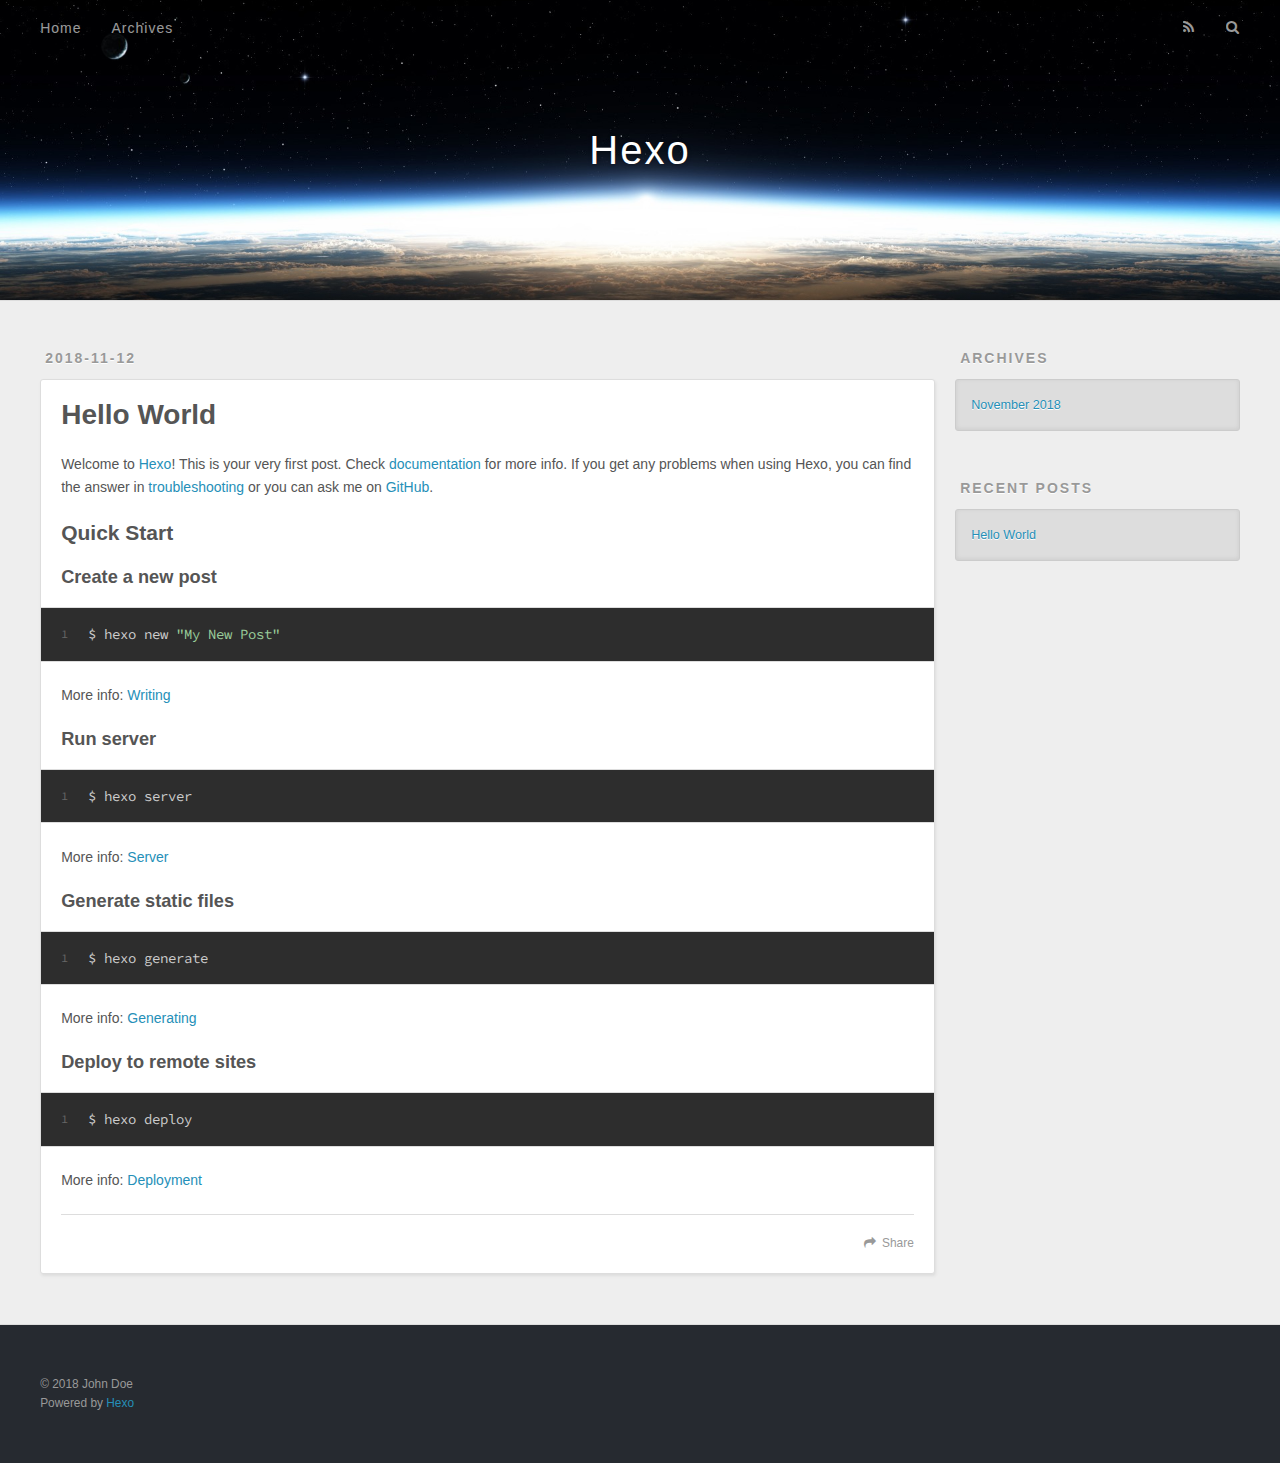
==== index.html @ fce07662 "Site updated: 2018-11-12 15:31:22" ====
<!DOCTYPE html>
<html>
<head><meta name="generator" content="Hexo 3.8.0">
  <meta charset="utf-8">
  

  
  <title>Hexo</title>
  <meta name="viewport" content="width=device-width, initial-scale=1, maximum-scale=1">
  <meta property="og:type" content="website">
<meta property="og:title" content="Hexo">
<meta property="og:url" content="https://haymanyu.github.io/index.html">
<meta property="og:site_name" content="Hexo">
<meta property="og:locale" content="default">
<meta name="twitter:card" content="summary">
<meta name="twitter:title" content="Hexo">
  
    <link rel="alternate" href="/atom.xml" title="Hexo" type="application/atom+xml">
  
  
    <link rel="icon" href="/favicon.png">
  
  
    <link href="//fonts.googleapis.com/css?family=Source+Code+Pro" rel="stylesheet" type="text/css">
  
  <link rel="stylesheet" href="/css/style.css">
</head>
</html>
<body>
  <div id="container">
    <div id="wrap">
      <header id="header">
  <div id="banner"></div>
  <div id="header-outer" class="outer">
    <div id="header-title" class="inner">
      <h1 id="logo-wrap">
        <a href="/" id="logo">Hexo</a>
      </h1>
      
    </div>
    <div id="header-inner" class="inner">
      <nav id="main-nav">
        <a id="main-nav-toggle" class="nav-icon"></a>
        
          <a class="main-nav-link" href="/">Home</a>
        
          <a class="main-nav-link" href="/archives">Archives</a>
        
      </nav>
      <nav id="sub-nav">
        
          <a id="nav-rss-link" class="nav-icon" href="/atom.xml" title="RSS Feed"></a>
        
        <a id="nav-search-btn" class="nav-icon" title="Search"></a>
      </nav>
      <div id="search-form-wrap">
        <form action="//google.com/search" method="get" accept-charset="UTF-8" class="search-form"><input type="search" name="q" class="search-form-input" placeholder="Search"><button type="submit" class="search-form-submit">&#xF002;</button><input type="hidden" name="sitesearch" value="https://haymanyu.github.io"></form>
      </div>
    </div>
  </div>
</header>
      <div class="outer">
        <section id="main">
  
    <article id="post-hello-world" class="article article-type-post" itemscope="" itemprop="blogPost">
  <div class="article-meta">
    <a href="/2018/11/12/hello-world/" class="article-date">
  <time datetime="2018-11-12T07:03:32.179Z" itemprop="datePublished">2018-11-12</time>
</a>
    
  </div>
  <div class="article-inner">
    
    
      <header class="article-header">
        
  
    <h1 itemprop="name">
      <a class="article-title" href="/2018/11/12/hello-world/">Hello World</a>
    </h1>
  

      </header>
    
    <div class="article-entry" itemprop="articleBody">
      
        <p>Welcome to <a href="https://hexo.io/" target="_blank" rel="noopener">Hexo</a>! This is your very first post. Check <a href="https://hexo.io/docs/" target="_blank" rel="noopener">documentation</a> for more info. If you get any problems when using Hexo, you can find the answer in <a href="https://hexo.io/docs/troubleshooting.html" target="_blank" rel="noopener">troubleshooting</a> or you can ask me on <a href="https://github.com/hexojs/hexo/issues" target="_blank" rel="noopener">GitHub</a>.</p>
<h2 id="Quick-Start"><a href="#Quick-Start" class="headerlink" title="Quick Start"></a>Quick Start</h2><h3 id="Create-a-new-post"><a href="#Create-a-new-post" class="headerlink" title="Create a new post"></a>Create a new post</h3><figure class="highlight bash"><table><tr><td class="gutter"><pre><span class="line">1</span><br></pre></td><td class="code"><pre><span class="line">$ hexo new <span class="string">"My New Post"</span></span><br></pre></td></tr></table></figure>
<p>More info: <a href="https://hexo.io/docs/writing.html" target="_blank" rel="noopener">Writing</a></p>
<h3 id="Run-server"><a href="#Run-server" class="headerlink" title="Run server"></a>Run server</h3><figure class="highlight bash"><table><tr><td class="gutter"><pre><span class="line">1</span><br></pre></td><td class="code"><pre><span class="line">$ hexo server</span><br></pre></td></tr></table></figure>
<p>More info: <a href="https://hexo.io/docs/server.html" target="_blank" rel="noopener">Server</a></p>
<h3 id="Generate-static-files"><a href="#Generate-static-files" class="headerlink" title="Generate static files"></a>Generate static files</h3><figure class="highlight bash"><table><tr><td class="gutter"><pre><span class="line">1</span><br></pre></td><td class="code"><pre><span class="line">$ hexo generate</span><br></pre></td></tr></table></figure>
<p>More info: <a href="https://hexo.io/docs/generating.html" target="_blank" rel="noopener">Generating</a></p>
<h3 id="Deploy-to-remote-sites"><a href="#Deploy-to-remote-sites" class="headerlink" title="Deploy to remote sites"></a>Deploy to remote sites</h3><figure class="highlight bash"><table><tr><td class="gutter"><pre><span class="line">1</span><br></pre></td><td class="code"><pre><span class="line">$ hexo deploy</span><br></pre></td></tr></table></figure>
<p>More info: <a href="https://hexo.io/docs/deployment.html" target="_blank" rel="noopener">Deployment</a></p>

      
    </div>
    <footer class="article-footer">
      <a data-url="https://haymanyu.github.io/2018/11/12/hello-world/" data-id="cjodzj22q000009iwve1b18bn" class="article-share-link">Share</a>
      
      
    </footer>
  </div>
  
</article>


  


</section>
        
          <aside id="sidebar">
  
    

  
    

  
    
  
    
  <div class="widget-wrap">
    <h3 class="widget-title">Archives</h3>
    <div class="widget">
      <ul class="archive-list"><li class="archive-list-item"><a class="archive-list-link" href="/archives/2018/11/">November 2018</a></li></ul>
    </div>
  </div>


  
    
  <div class="widget-wrap">
    <h3 class="widget-title">Recent Posts</h3>
    <div class="widget">
      <ul>
        
          <li>
            <a href="/2018/11/12/hello-world/">Hello World</a>
          </li>
        
      </ul>
    </div>
  </div>

  
</aside>
        
      </div>
      <footer id="footer">
  
  <div class="outer">
    <div id="footer-info" class="inner">
      &copy; 2018 John Doe<br>
      Powered by <a href="http://hexo.io/" target="_blank">Hexo</a>
    </div>
  </div>
</footer>
    </div>
    <nav id="mobile-nav">
  
    <a href="/" class="mobile-nav-link">Home</a>
  
    <a href="/archives" class="mobile-nav-link">Archives</a>
  
</nav>
    

<script src="//ajax.googleapis.com/ajax/libs/jquery/2.0.3/jquery.min.js"></script>


  <link rel="stylesheet" href="/fancybox/jquery.fancybox.css">
  <script src="/fancybox/jquery.fancybox.pack.js"></script>


<script src="/js/script.js"></script>



  </div>
</body>
</html>
---- css/style.css ----
body {
  width: 100%;
}
body:before,
body:after {
  content: "";
  display: table;
}
body:after {
  clear: both;
}
html,
body,
div,
span,
applet,
object,
iframe,
h1,
h2,
h3,
h4,
h5,
h6,
p,
blockquote,
pre,
a,
abbr,
acronym,
address,
big,
cite,
code,
del,
dfn,
em,
img,
ins,
kbd,
q,
s,
samp,
small,
strike,
strong,
sub,
sup,
tt,
var,
dl,
dt,
dd,
ol,
ul,
li,
fieldset,
form,
label,
legend,
table,
caption,
tbody,
tfoot,
thead,
tr,
th,
td {
  margin: 0;
  padding: 0;
  border: 0;
  outline: 0;
  font-weight: inherit;
  font-style: inherit;
  font-family: inherit;
  font-size: 100%;
  vertical-align: baseline;
}
body {
  line-height: 1;
  color: #000;
  background: #fff;
}
ol,
ul {
  list-style: none;
}
table {
  border-collapse: separate;
  border-spacing: 0;
  vertical-align: middle;
}
caption,
th,
td {
  text-align: left;
  font-weight: normal;
  vertical-align: middle;
}
a img {
  border: none;
}
input,
button {
  margin: 0;
  padding: 0;
}
input::-moz-focus-inner,
button::-moz-focus-inner {
  border: 0;
  padding: 0;
}
@font-face {
  font-family: FontAwesome;
  font-style: normal;
  font-weight: normal;
  src: url("fonts/fontawesome-webfont.eot?v=#4.0.3");
  src: url("fonts/fontawesome-webfont.eot?#iefix&v=#4.0.3") format("embedded-opentype"), url("fonts/fontawesome-webfont.woff?v=#4.0.3") format("woff"), url("fonts/fontawesome-webfont.ttf?v=#4.0.3") format("truetype"), url("fonts/fontawesome-webfont.svg#fontawesomeregular?v=#4.0.3") format("svg");
}
html,
body,
#container {
  height: 100%;
}
body {
  background: #eee;
  font: 14px -apple-system, BlinkMacSystemFont, "Segoe UI", "Roboto", "Oxygen", "Ubuntu", "Cantarell", "Fira Sans", "Droid Sans", "Helvetica Neue", sans-serif;
  -webkit-text-size-adjust: 100%;
}
.outer {
  max-width: 1220px;
  margin: 0 auto;
  padding: 0 20px;
}
.outer:before,
.outer:after {
  content: "";
  display: table;
}
.outer:after {
  clear: both;
}
.inner {
  display: inline;
  float: left;
  width: 98.33333333333333%;
  margin: 0 0.833333333333333%;
}
.left,
.alignleft {
  float: left;
}
.right,
.alignright {
  float: right;
}
.clear {
  clear: both;
}
#container {
  position: relative;
}
.mobile-nav-on {
  overflow: hidden;
}
#wrap {
  height: 100%;
  width: 100%;
  position: absolute;
  top: 0;
  left: 0;
  -webkit-transition: 0.2s ease-out;
  -moz-transition: 0.2s ease-out;
  -ms-transition: 0.2s ease-out;
  transition: 0.2s ease-out;
  z-index: 1;
  background: #eee;
}
.mobile-nav-on #wrap {
  left: 280px;
}
@media screen and (min-width: 768px) {
  #main {
    display: inline;
    float: left;
    width: 73.33333333333333%;
    margin: 0 0.833333333333333%;
  }
}
.article-date,
.article-category-link,
.archive-year,
.widget-title {
  text-decoration: none;
  text-transform: uppercase;
  letter-spacing: 2px;
  color: #999;
  margin-bottom: 1em;
  margin-left: 5px;
  line-height: 1em;
  text-shadow: 0 1px #fff;
  font-weight: bold;
}
.article-inner,
.archive-article-inner {
  background: #fff;
  -webkit-box-shadow: 1px 2px 3px #ddd;
  box-shadow: 1px 2px 3px #ddd;
  border: 1px solid #ddd;
  border-radius: 3px;
}
.article-entry h1,
.widget h1 {
  font-size: 2em;
}
.article-entry h2,
.widget h2 {
  font-size: 1.5em;
}
.article-entry h3,
.widget h3 {
  font-size: 1.3em;
}
.article-entry h4,
.widget h4 {
  font-size: 1.2em;
}
.article-entry h5,
.widget h5 {
  font-size: 1em;
}
.article-entry h6,
.widget h6 {
  font-size: 1em;
  color: #999;
}
.article-entry hr,
.widget hr {
  border: 1px dashed #ddd;
}
.article-entry strong,
.widget strong {
  font-weight: bold;
}
.article-entry em,
.widget em,
.article-entry cite,
.widget cite {
  font-style: italic;
}
.article-entry sup,
.widget sup,
.article-entry sub,
.widget sub {
  font-size: 0.75em;
  line-height: 0;
  position: relative;
  vertical-align: baseline;
}
.article-entry sup,
.widget sup {
  top: -0.5em;
}
.article-entry sub,
.widget sub {
  bottom: -0.2em;
}
.article-entry small,
.widget small {
  font-size: 0.85em;
}
.article-entry acronym,
.widget acronym,
.article-entry abbr,
.widget abbr {
  border-bottom: 1px dotted;
}
.article-entry ul,
.widget ul,
.article-entry ol,
.widget ol,
.article-entry dl,
.widget dl {
  margin: 0 20px;
  line-height: 1.6em;
}
.article-entry ul ul,
.widget ul ul,
.article-entry ol ul,
.widget ol ul,
.article-entry ul ol,
.widget ul ol,
.article-entry ol ol,
.widget ol ol {
  margin-top: 0;
  margin-bottom: 0;
}
.article-entry ul,
.widget ul {
  list-style: disc;
}
.article-entry ol,
.widget ol {
  list-style: decimal;
}
.article-entry dt,
.widget dt {
  font-weight: bold;
}
#header {
  height: 300px;
  position: relative;
  border-bottom: 1px solid #ddd;
}
#header:before,
#header:after {
  content: "";
  position: absolute;
  left: 0;
  right: 0;
  height: 40px;
}
#header:before {
  top: 0;
  background: -webkit-linear-gradient(rgba(0,0,0,0.2), transparent);
  background: -moz-linear-gradient(rgba(0,0,0,0.2), transparent);
  background: -ms-linear-gradient(rgba(0,0,0,0.2), transparent);
  background: linear-gradient(rgba(0,0,0,0.2), transparent);
}
#header:after {
  bottom: 0;
  background: -webkit-linear-gradient(transparent, rgba(0,0,0,0.2));
  background: -moz-linear-gradient(transparent, rgba(0,0,0,0.2));
  background: -ms-linear-gradient(transparent, rgba(0,0,0,0.2));
  background: linear-gradient(transparent, rgba(0,0,0,0.2));
}
#header-outer {
  height: 100%;
  position: relative;
}
#header-inner {
  position: relative;
  overflow: hidden;
}
#banner {
  position: absolute;
  top: 0;
  left: 0;
  width: 100%;
  height: 100%;
  background: url("images/banner.jpg") center #000;
  -webkit-background-size: cover;
  -moz-background-size: cover;
  background-size: cover;
  z-index: -1;
}
#header-title {
  text-align: center;
  height: 40px;
  position: absolute;
  top: 50%;
  left: 0;
  margin-top: -20px;
}
#logo,
#subtitle {
  text-decoration: none;
  color: #fff;
  font-weight: 300;
  text-shadow: 0 1px 4px rgba(0,0,0,0.3);
}
#logo {
  font-size: 40px;
  line-height: 40px;
  letter-spacing: 2px;
}
#subtitle {
  font-size: 16px;
  line-height: 16px;
  letter-spacing: 1px;
}
#subtitle-wrap {
  margin-top: 16px;
}
#main-nav {
  float: left;
  margin-left: -15px;
}
.nav-icon,
.main-nav-link {
  float: left;
  color: #fff;
  opacity: 0.6;
  text-decoration: none;
  text-shadow: 0 1px rgba(0,0,0,0.2);
  -webkit-transition: opacity 0.2s;
  -moz-transition: opacity 0.2s;
  -ms-transition: opacity 0.2s;
  transition: opacity 0.2s;
  display: block;
  padding: 20px 15px;
}
.nav-icon:hover,
.main-nav-link:hover {
  opacity: 1;
}
.nav-icon {
  font-family: FontAwesome;
  text-align: center;
  font-size: 14px;
  width: 14px;
  height: 14px;
  padding: 20px 15px;
  position: relative;
  cursor: pointer;
}
.main-nav-link {
  font-weight: 300;
  letter-spacing: 1px;
}
@media screen and (max-width: 479px) {
  .main-nav-link {
    display: none;
  }
}
#main-nav-toggle {
  display: none;
}
#main-nav-toggle:before {
  content: "\f0c9";
}
@media screen and (max-width: 479px) {
  #main-nav-toggle {
    display: block;
  }
}
#sub-nav {
  float: right;
  margin-right: -15px;
}
#nav-rss-link:before {
  content: "\f09e";
}
#nav-search-btn:before {
  content: "\f002";
}
#search-form-wrap {
  position: absolute;
  top: 15px;
  width: 150px;
  height: 30px;
  right: -150px;
  opacity: 0;
  -webkit-transition: 0.2s ease-out;
  -moz-transition: 0.2s ease-out;
  -ms-transition: 0.2s ease-out;
  transition: 0.2s ease-out;
}
#search-form-wrap.on {
  opacity: 1;
  right: 0;
}
@media screen and (max-width: 479px) {
  #search-form-wrap {
    width: 100%;
    right: -100%;
  }
}
.search-form {
  position: absolute;
  top: 0;
  left: 0;
  right: 0;
  background: #fff;
  padding: 5px 15px;
  border-radius: 15px;
  -webkit-box-shadow: 0 0 10px rgba(0,0,0,0.3);
  box-shadow: 0 0 10px rgba(0,0,0,0.3);
}
.search-form-input {
  border: none;
  background: none;
  color: #555;
  width: 100%;
  font: 13px -apple-system, BlinkMacSystemFont, "Segoe UI", "Roboto", "Oxygen", "Ubuntu", "Cantarell", "Fira Sans", "Droid Sans", "Helvetica Neue", sans-serif;
  outline: none;
}
.search-form-input::-webkit-search-results-decoration,
.search-form-input::-webkit-search-cancel-button {
  -webkit-appearance: none;
}
.search-form-submit {
  position: absolute;
  top: 50%;
  right: 10px;
  margin-top: -7px;
  font: 13px FontAwesome;
  border: none;
  background: none;
  color: #bbb;
  cursor: pointer;
}
.search-form-submit:hover,
.search-form-submit:focus {
  color: #777;
}
.article {
  margin: 50px 0;
}
.article-inner {
  overflow: hidden;
}
.article-meta:before,
.article-meta:after {
  content: "";
  display: table;
}
.article-meta:after {
  clear: both;
}
.article-date {
  float: left;
}
.article-category {
  float: left;
  line-height: 1em;
  color: #ccc;
  text-shadow: 0 1px #fff;
  margin-left: 8px;
}
.article-category:before {
  content: "\2022";
}
.article-category-link {
  margin: 0 12px 1em;
}
.article-header {
  padding: 20px 20px 0;
}
.article-title {
  text-decoration: none;
  font-size: 2em;
  font-weight: bold;
  color: #555;
  line-height: 1.1em;
  -webkit-transition: color 0.2s;
  -moz-transition: color 0.2s;
  -ms-transition: color 0.2s;
  transition: color 0.2s;
}
a.article-title:hover {
  color: #258fb8;
}
.article-entry {
  color: #555;
  padding: 0 20px;
}
.article-entry:before,
.article-entry:after {
  content: "";
  display: table;
}
.article-entry:after {
  clear: both;
}
.article-entry p,
.article-entry table {
  line-height: 1.6em;
  margin: 1.6em 0;
}
.article-entry h1,
.article-entry h2,
.article-entry h3,
.article-entry h4,
.article-entry h5,
.article-entry h6 {
  font-weight: bold;
}
.article-entry h1,
.article-entry h2,
.article-entry h3,
.article-entry h4,
.article-entry h5,
.article-entry h6 {
  line-height: 1.1em;
  margin: 1.1em 0;
}
.article-entry a {
  color: #258fb8;
  text-decoration: none;
}
.article-entry a:hover {
  text-decoration: underline;
}
.article-entry ul,
.article-entry ol,
.article-entry dl {
  margin-top: 1.6em;
  margin-bottom: 1.6em;
}
.article-entry img,
.article-entry video {
  max-width: 100%;
  height: auto;
  display: block;
  margin: auto;
}
.article-entry iframe {
  border: none;
}
.article-entry table {
  width: 100%;
  border-collapse: collapse;
  border-spacing: 0;
}
.article-entry th {
  font-weight: bold;
  border-bottom: 3px solid #ddd;
  padding-bottom: 0.5em;
}
.article-entry td {
  border-bottom: 1px solid #ddd;
  padding: 10px 0;
}
.article-entry blockquote {
  font-family: Georgia, "Times New Roman", serif;
  font-size: 1.4em;
  margin: 1.6em 20px;
  text-align: center;
}
.article-entry blockquote footer {
  font-size: 14px;
  margin: 1.6em 0;
  font-family: -apple-system, BlinkMacSystemFont, "Segoe UI", "Roboto", "Oxygen", "Ubuntu", "Cantarell", "Fira Sans", "Droid Sans", "Helvetica Neue", sans-serif;
}
.article-entry blockquote footer cite:before {
  content: "—";
  padding: 0 0.5em;
}
.article-entry .pullquote {
  text-align: left;
  width: 45%;
  margin: 0;
}
.article-entry .pullquote.left {
  margin-left: 0.5em;
  margin-right: 1em;
}
.article-entry .pullquote.right {
  margin-right: 0.5em;
  margin-left: 1em;
}
.article-entry .caption {
  color: #999;
  display: block;
  font-size: 0.9em;
  margin-top: 0.5em;
  position: relative;
  text-align: center;
}
.article-entry .video-container {
  position: relative;
  padding-top: 56.25%;
  height: 0;
  overflow: hidden;
}
.article-entry .video-container iframe,
.article-entry .video-container object,
.article-entry .video-container embed {
  position: absolute;
  top: 0;
  left: 0;
  width: 100%;
  height: 100%;
  margin-top: 0;
}
.article-more-link a {
  display: inline-block;
  line-height: 1em;
  padding: 6px 15px;
  border-radius: 15px;
  background: #eee;
  color: #999;
  text-shadow: 0 1px #fff;
  text-decoration: none;
}
.article-more-link a:hover {
  background: #258fb8;
  color: #fff;
  text-decoration: none;
  text-shadow: 0 1px #1e7293;
}
.article-footer {
  font-size: 0.85em;
  line-height: 1.6em;
  border-top: 1px solid #ddd;
  padding-top: 1.6em;
  margin: 0 20px 20px;
}
.article-footer:before,
.article-footer:after {
  content: "";
  display: table;
}
.article-footer:after {
  clear: both;
}
.article-footer a {
  color: #999;
  text-decoration: none;
}
.article-footer a:hover {
  color: #555;
}
.article-tag-list-item {
  float: left;
  margin-right: 10px;
}
.article-tag-list-link:before {
  content: "#";
}
.article-comment-link {
  float: right;
}
.article-comment-link:before {
  content: "\f075";
  font-family: FontAwesome;
  padding-right: 8px;
}
.article-share-link {
  cursor: pointer;
  float: right;
  margin-left: 20px;
}
.article-share-link:before {
  content: "\f064";
  font-family: FontAwesome;
  padding-right: 6px;
}
#article-nav {
  position: relative;
}
#article-nav:before,
#article-nav:after {
  content: "";
  display: table;
}
#article-nav:after {
  clear: both;
}
@media screen and (min-width: 768px) {
  #article-nav {
    margin: 50px 0;
  }
  #article-nav:before {
    width: 8px;
    height: 8px;
    position: absolute;
    top: 50%;
    left: 50%;
    margin-top: -4px;
    margin-left: -4px;
    content: "";
    border-radius: 50%;
    background: #ddd;
    -webkit-box-shadow: 0 1px 2px #fff;
    box-shadow: 0 1px 2px #fff;
  }
}
.article-nav-link-wrap {
  text-decoration: none;
  text-shadow: 0 1px #fff;
  color: #999;
  -webkit-box-sizing: border-box;
  -moz-box-sizing: border-box;
  box-sizing: border-box;
  margin-top: 50px;
  text-align: center;
  display: block;
}
.article-nav-link-wrap:hover {
  color: #555;
}
@media screen and (min-width: 768px) {
  .article-nav-link-wrap {
    width: 50%;
    margin-top: 0;
  }
}
@media screen and (min-width: 768px) {
  #article-nav-newer {
    float: left;
    text-align: right;
    padding-right: 20px;
  }
}
@media screen and (min-width: 768px) {
  #article-nav-older {
    float: right;
    text-align: left;
    padding-left: 20px;
  }
}
.article-nav-caption {
  text-transform: uppercase;
  letter-spacing: 2px;
  color: #ddd;
  line-height: 1em;
  font-weight: bold;
}
#article-nav-newer .article-nav-caption {
  margin-right: -2px;
}
.article-nav-title {
  font-size: 0.85em;
  line-height: 1.6em;
  margin-top: 0.5em;
}
.article-share-box {
  position: absolute;
  display: none;
  background: #fff;
  -webkit-box-shadow: 1px 2px 10px rgba(0,0,0,0.2);
  box-shadow: 1px 2px 10px rgba(0,0,0,0.2);
  border-radius: 3px;
  margin-left: -145px;
  overflow: hidden;
  z-index: 1;
}
.article-share-box.on {
  display: block;
}
.article-share-input {
  width: 100%;
  background: none;
  -webkit-box-sizing: border-box;
  -moz-box-sizing: border-box;
  box-sizing: border-box;
  font: 14px -apple-system, BlinkMacSystemFont, "Segoe UI", "Roboto", "Oxygen", "Ubuntu", "Cantarell", "Fira Sans", "Droid Sans", "Helvetica Neue", sans-serif;
  padding: 0 15px;
  color: #555;
  outline: none;
  border: 1px solid #ddd;
  border-radius: 3px 3px 0 0;
  height: 36px;
  line-height: 36px;
}
.article-share-links {
  background: #eee;
}
.article-share-links:before,
.article-share-links:after {
  content: "";
  display: table;
}
.article-share-links:after {
  clear: both;
}
.article-share-twitter,
.article-share-facebook,
.article-share-pinterest,
.article-share-google {
  width: 50px;
  height: 36px;
  display: block;
  float: left;
  position: relative;
  color: #999;
  text-shadow: 0 1px #fff;
}
.article-share-twitter:before,
.article-share-facebook:before,
.article-share-pinterest:before,
.article-share-google:before {
  font-size: 20px;
  font-family: FontAwesome;
  width: 20px;
  height: 20px;
  position: absolute;
  top: 50%;
  left: 50%;
  margin-top: -10px;
  margin-left: -10px;
  text-align: center;
}
.article-share-twitter:hover,
.article-share-facebook:hover,
.article-share-pinterest:hover,
.article-share-google:hover {
  color: #fff;
}
.article-share-twitter:before {
  content: "\f099";
}
.article-share-twitter:hover {
  background: #00aced;
  text-shadow: 0 1px #008abe;
}
.article-share-facebook:before {
  content: "\f09a";
}
.article-share-facebook:hover {
  background: #3b5998;
  text-shadow: 0 1px #2f477a;
}
.article-share-pinterest:before {
  content: "\f0d2";
}
.article-share-pinterest:hover {
  background: #cb2027;
  text-shadow: 0 1px #a21a1f;
}
.article-share-google:before {
  content: "\f0d5";
}
.article-share-google:hover {
  background: #dd4b39;
  text-shadow: 0 1px #be3221;
}
.article-gallery {
  background: #000;
  position: relative;
}
.article-gallery-photos {
  position: relative;
  overflow: hidden;
}
.article-gallery-img {
  display: none;
  max-width: 100%;
}
.article-gallery-img:first-child {
  display: block;
}
.article-gallery-img.loaded {
  position: absolute;
  display: block;
}
.article-gallery-img img {
  display: block;
  max-width: 100%;
  margin: 0 auto;
}
#comments {
  background: #fff;
  -webkit-box-shadow: 1px 2px 3px #ddd;
  box-shadow: 1px 2px 3px #ddd;
  padding: 20px;
  border: 1px solid #ddd;
  border-radius: 3px;
  margin: 50px 0;
}
#comments a {
  color: #258fb8;
}
.archives-wrap {
  margin: 50px 0;
}
.archives:before,
.archives:after {
  content: "";
  display: table;
}
.archives:after {
  clear: both;
}
.archive-year-wrap {
  margin-bottom: 1em;
}
.archives {
  -webkit-column-gap: 10px;
  -moz-column-gap: 10px;
  column-gap: 10px;
}
@media screen and (min-width: 480px) and (max-width: 767px) {
  .archives {
    -webkit-column-count: 2;
    -moz-column-count: 2;
    column-count: 2;
  }
}
@media screen and (min-width: 768px) {
  .archives {
    -webkit-column-count: 3;
    -moz-column-count: 3;
    column-count: 3;
  }
}
.archive-article {
  -webkit-column-break-inside: avoid;
  page-break-inside: avoid;
  overflow: hidden;
  break-inside: avoid-column;
}
.archive-article-inner {
  padding: 10px;
  margin-bottom: 15px;
}
.archive-article-title {
  text-decoration: none;
  font-weight: bold;
  color: #555;
  -webkit-transition: color 0.2s;
  -moz-transition: color 0.2s;
  -ms-transition: color 0.2s;
  transition: color 0.2s;
  line-height: 1.6em;
}
.archive-article-title:hover {
  color: #258fb8;
}
.archive-article-footer {
  margin-top: 1em;
}
.archive-article-date {
  color: #999;
  text-decoration: none;
  font-size: 0.85em;
  line-height: 1em;
  margin-bottom: 0.5em;
  display: block;
}
#page-nav {
  margin: 50px auto;
  background: #fff;
  -webkit-box-shadow: 1px 2px 3px #ddd;
  box-shadow: 1px 2px 3px #ddd;
  border: 1px solid #ddd;
  border-radius: 3px;
  text-align: center;
  color: #999;
  overflow: hidden;
}
#page-nav:before,
#page-nav:after {
  content: "";
  display: table;
}
#page-nav:after {
  clear: both;
}
#page-nav a,
#page-nav span {
  padding: 10px 20px;
  line-height: 1;
  height: 2ex;
}
#page-nav a {
  color: #999;
  text-decoration: none;
}
#page-nav a:hover {
  background: #999;
  color: #fff;
}
#page-nav .prev {
  float: left;
}
#page-nav .next {
  float: right;
}
#page-nav .page-number {
  display: inline-block;
}
@media screen and (max-width: 479px) {
  #page-nav .page-number {
    display: none;
  }
}
#page-nav .current {
  color: #555;
  font-weight: bold;
}
#page-nav .space {
  color: #ddd;
}
#footer {
  background: #262a30;
  padding: 50px 0;
  border-top: 1px solid #ddd;
  color: #999;
}
#footer a {
  color: #258fb8;
  text-decoration: none;
}
#footer a:hover {
  text-decoration: underline;
}
#footer-info {
  line-height: 1.6em;
  font-size: 0.85em;
}
.article-entry pre,
.article-entry .highlight {
  background: #2d2d2d;
  margin: 0 -20px;
  padding: 15px 20px;
  border-style: solid;
  border-color: #ddd;
  border-width: 1px 0;
  overflow: auto;
  color: #ccc;
  line-height: 22.400000000000002px;
}
.article-entry .highlight .gutter pre,
.article-entry .gist .gist-file .gist-data .line-numbers {
  color: #666;
  font-size: 0.85em;
}
.article-entry pre,
.article-entry code {
  font-family: "Source Code Pro", Consolas, Monaco, Menlo, Consolas, monospace;
}
.article-entry code {
  background: #eee;
  text-shadow: 0 1px #fff;
  padding: 0 0.3em;
}
.article-entry pre code {
  background: none;
  text-shadow: none;
  padding: 0;
}
.article-entry .highlight pre {
  border: none;
  margin: 0;
  padding: 0;
}
.article-entry .highlight table {
  margin: 0;
  width: auto;
}
.article-entry .highlight td {
  border: none;
  padding: 0;
}
.article-entry .highlight figcaption {
  font-size: 0.85em;
  color: #999;
  line-height: 1em;
  margin-bottom: 1em;
}
.article-entry .highlight figcaption:before,
.article-entry .highlight figcaption:after {
  content: "";
  display: table;
}
.article-entry .highlight figcaption:after {
  clear: both;
}
.article-entry .highlight figcaption a {
  float: right;
}
.article-entry .highlight .gutter pre {
  text-align: right;
  padding-right: 20px;
}
.article-entry .highlight .line {
  height: 22.400000000000002px;
}
.article-entry .highlight .line.marked {
  background: #515151;
}
.article-entry .gist {
  margin: 0 -20px;
  border-style: solid;
  border-color: #ddd;
  border-width: 1px 0;
  background: #2d2d2d;
  padding: 15px 20px 15px 0;
}
.article-entry .gist .gist-file {
  border: none;
  font-family: "Source Code Pro", Consolas, Monaco, Menlo, Consolas, monospace;
  margin: 0;
}
.article-entry .gist .gist-file .gist-data {
  background: none;
  border: none;
}
.article-entry .gist .gist-file .gist-data .line-numbers {
  background: none;
  border: none;
  padding: 0 20px 0 0;
}
.article-entry .gist .gist-file .gist-data .line-data {
  padding: 0 !important;
}
.article-entry .gist .gist-file .highlight {
  margin: 0;
  padding: 0;
  border: none;
}
.article-entry .gist .gist-file .gist-meta {
  background: #2d2d2d;
  color: #999;
  font: 0.85em -apple-system, BlinkMacSystemFont, "Segoe UI", "Roboto", "Oxygen", "Ubuntu", "Cantarell", "Fira Sans", "Droid Sans", "Helvetica Neue", sans-serif;
  text-shadow: 0 0;
  padding: 0;
  margin-top: 1em;
  margin-left: 20px;
}
.article-entry .gist .gist-file .gist-meta a {
  color: #258fb8;
  font-weight: normal;
}
.article-entry .gist .gist-file .gist-meta a:hover {
  text-decoration: underline;
}
pre .comment,
pre .title {
  color: #999;
}
pre .variable,
pre .attribute,
pre .tag,
pre .regexp,
pre .ruby .constant,
pre .xml .tag .title,
pre .xml .pi,
pre .xml .doctype,
pre .html .doctype,
pre .css .id,
pre .css .class,
pre .css .pseudo {
  color: #f2777a;
}
pre .number,
pre .preprocessor,
pre .built_in,
pre .literal,
pre .params,
pre .constant {
  color: #f99157;
}
pre .class,
pre .ruby .class .title,
pre .css .rules .attribute {
  color: #9c9;
}
pre .string,
pre .value,
pre .inheritance,
pre .header,
pre .ruby .symbol,
pre .xml .cdata {
  color: #9c9;
}
pre .css .hexcolor {
  color: #6cc;
}
pre .function,
pre .python .decorator,
pre .python .title,
pre .ruby .function .title,
pre .ruby .title .keyword,
pre .perl .sub,
pre .javascript .title,
pre .coffeescript .title {
  color: #69c;
}
pre .keyword,
pre .javascript .function {
  color: #c9c;
}
@media screen and (max-width: 479px) {
  #mobile-nav {
    position: absolute;
    top: 0;
    left: 0;
    width: 280px;
    height: 100%;
    background: #191919;
    border-right: 1px solid #fff;
  }
}
@media screen and (max-width: 479px) {
  .mobile-nav-link {
    display: block;
    color: #999;
    text-decoration: none;
    padding: 15px 20px;
    font-weight: bold;
  }
  .mobile-nav-link:hover {
    color: #fff;
  }
}
@media screen and (min-width: 768px) {
  #sidebar {
    display: inline;
    float: left;
    width: 23.333333333333332%;
    margin: 0 0.833333333333333%;
  }
}
.widget-wrap {
  margin: 50px 0;
}
.widget {
  color: #777;
  text-shadow: 0 1px #fff;
  background: #ddd;
  -webkit-box-shadow: 0 -1px 4px #ccc inset;
  box-shadow: 0 -1px 4px #ccc inset;
  border: 1px solid #ccc;
  padding: 15px;
  border-radius: 3px;
}
.widget a {
  color: #258fb8;
  text-decoration: none;
}
.widget a:hover {
  text-decoration: underline;
}
.widget ul ul,
.widget ol ul,
.widget dl ul,
.widget ul ol,
.widget ol ol,
.widget dl ol,
.widget ul dl,
.widget ol dl,
.widget dl dl {
  margin-left: 15px;
  list-style: disc;
}
.widget {
  line-height: 1.6em;
  word-wrap: break-word;
  font-size: 0.9em;
}
.widget ul,
.widget ol {
  list-style: none;
  margin: 0;
}
.widget ul ul,
.widget ol ul,
.widget ul ol,
.widget ol ol {
  margin: 0 20px;
}
.widget ul ul,
.widget ol ul {
  list-style: disc;
}
.widget ul ol,
.widget ol ol {
  list-style: decimal;
}
.category-list-count,
.tag-list-count,
.archive-list-count {
  padding-left: 5px;
  color: #999;
  font-size: 0.85em;
}
.category-list-count:before,
.tag-list-count:before,
.archive-list-count:before {
  content: "(";
}
.category-list-count:after,
.tag-list-count:after,
.archive-list-count:after {
  content: ")";
}
.tagcloud a {
  margin-right: 5px;
  display: inline-block;
}
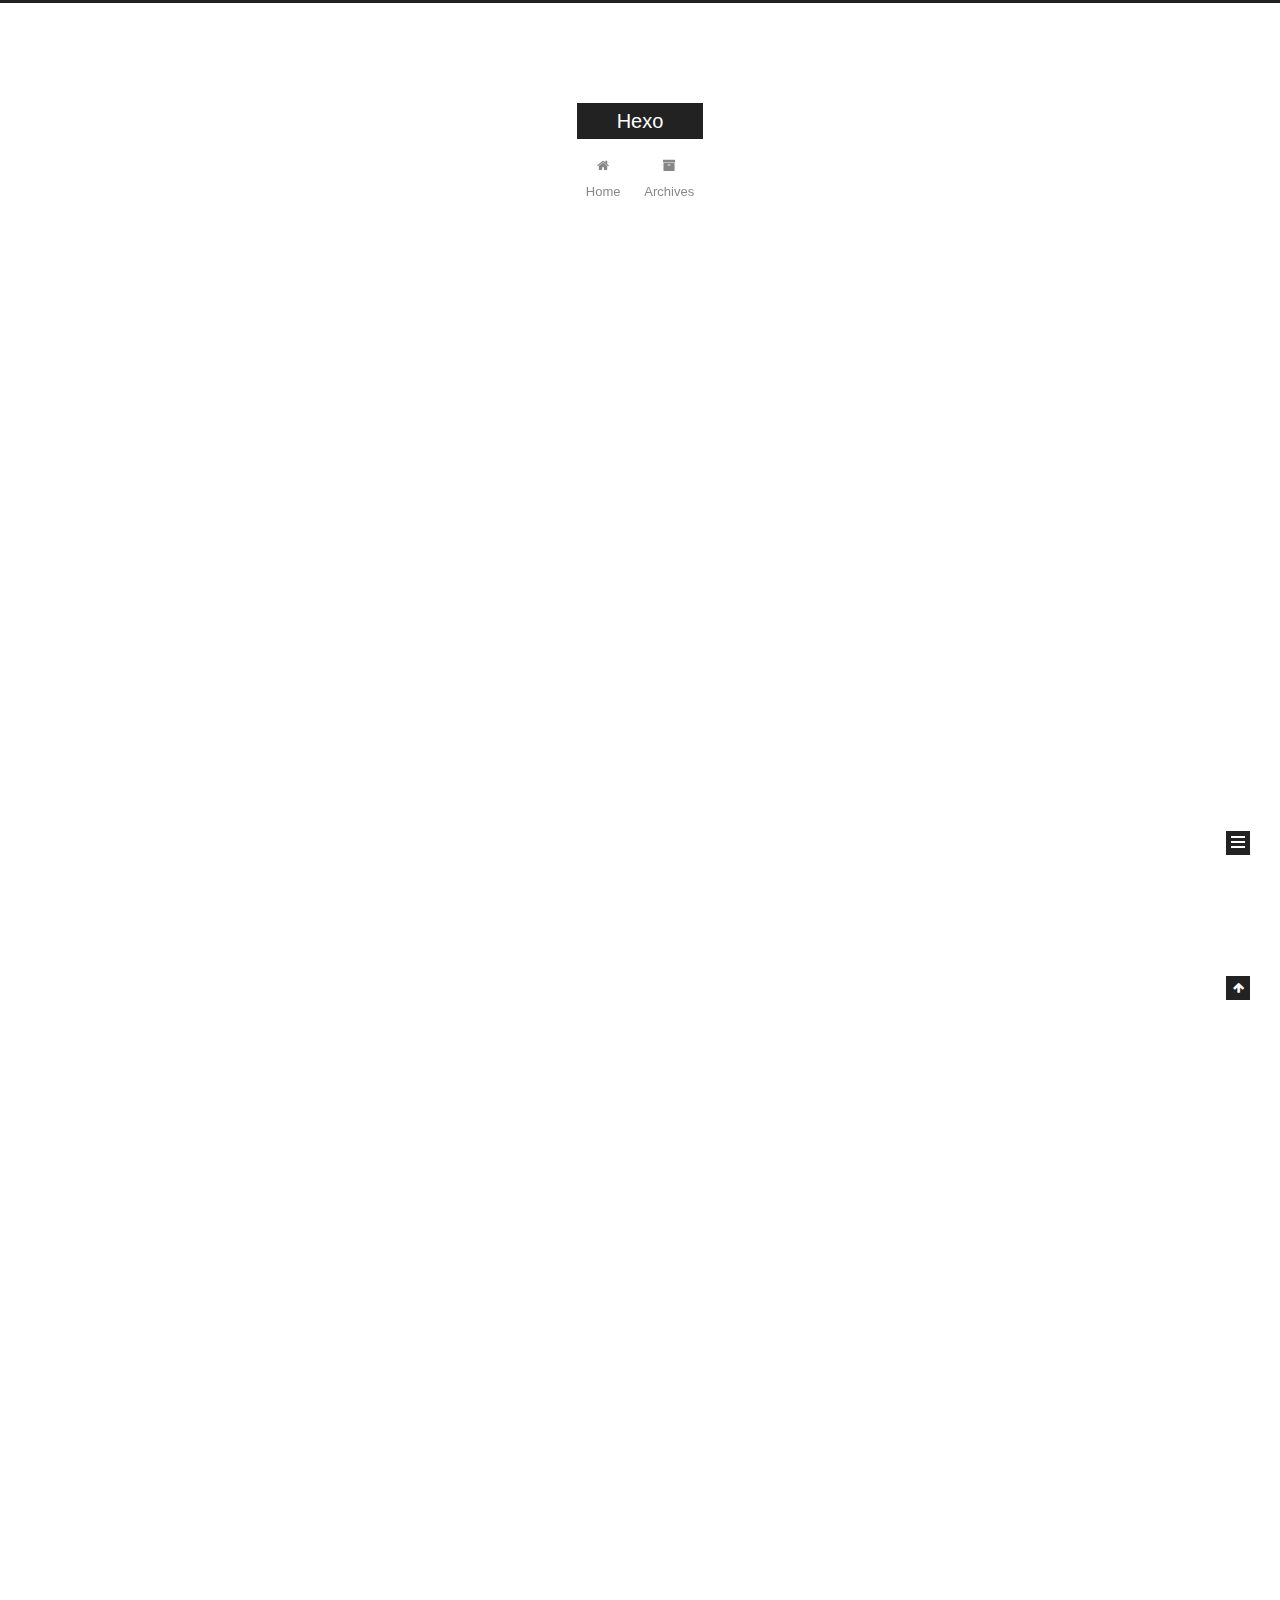
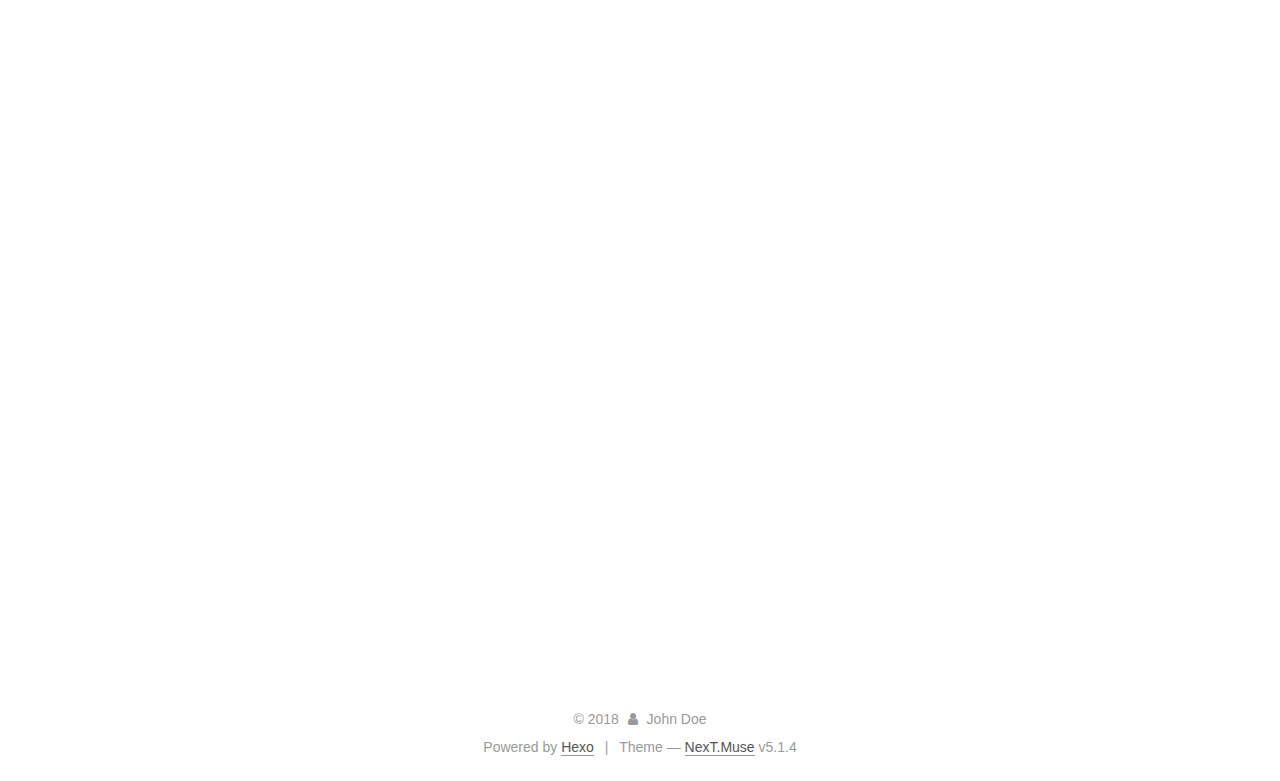
==== commit f81cfa79: "Site updated: 2018-11-12 16:11:58" ====
--- a/index.html
+++ b/index.html
@@ -1,90 +1,443 @@
 <!DOCTYPE html>
-<html>
+
+
+
+  
+
+
+<html class="theme-next muse use-motion" lang="">
 <head><meta name="generator" content="Hexo 3.8.0">
-  <meta charset="utf-8">
-  
-
-  
-  <title>Hexo</title>
-  <meta name="viewport" content="width=device-width, initial-scale=1, maximum-scale=1">
-  <meta property="og:type" content="website">
+  <meta charset="UTF-8">
+<meta http-equiv="X-UA-Compatible" content="IE=edge">
+<meta name="viewport" content="width=device-width, initial-scale=1, maximum-scale=1">
+<meta name="theme-color" content="#222">
+
+
+
+
+
+
+
+
+
+<meta http-equiv="Cache-Control" content="no-transform">
+<meta http-equiv="Cache-Control" content="no-siteapp">
+
+
+
+
+
+
+
+
+
+
+
+
+
+
+
+
+  
+  
+  <link href="/lib/fancybox/source/jquery.fancybox.css?v=2.1.5" rel="stylesheet" type="text/css">
+
+
+
+
+
+
+
+<link href="/lib/font-awesome/css/font-awesome.min.css?v=4.6.2" rel="stylesheet" type="text/css">
+
+<link href="/css/main.css?v=5.1.4" rel="stylesheet" type="text/css">
+
+
+  <link rel="apple-touch-icon" sizes="180x180" href="/images/apple-touch-icon-next.png?v=5.1.4">
+
+
+  <link rel="icon" type="image/png" sizes="32x32" href="/images/favicon-32x32-next.png?v=5.1.4">
+
+
+  <link rel="icon" type="image/png" sizes="16x16" href="/images/favicon-16x16-next.png?v=5.1.4">
+
+
+  <link rel="mask-icon" href="/images/logo.svg?v=5.1.4" color="#222">
+
+
+
+
+
+  <meta name="keywords" content="Hexo, NexT">
+
+
+
+
+
+
+
+
+
+
+<meta property="og:type" content="website">
 <meta property="og:title" content="Hexo">
 <meta property="og:url" content="https://haymanyu.github.io/index.html">
 <meta property="og:site_name" content="Hexo">
 <meta property="og:locale" content="default">
 <meta name="twitter:card" content="summary">
 <meta name="twitter:title" content="Hexo">
-  
-    <link rel="alternate" href="/atom.xml" title="Hexo" type="application/atom+xml">
-  
-  
-    <link rel="icon" href="/favicon.png">
-  
-  
-    <link href="//fonts.googleapis.com/css?family=Source+Code+Pro" rel="stylesheet" type="text/css">
-  
-  <link rel="stylesheet" href="/css/style.css">
+
+
+
+<script type="text/javascript" id="hexo.configurations">
+  var NexT = window.NexT || {};
+  var CONFIG = {
+    root: '/',
+    scheme: 'Muse',
+    version: '5.1.4',
+    sidebar: {"position":"left","display":"post","offset":12,"b2t":false,"scrollpercent":false,"onmobile":false},
+    fancybox: true,
+    tabs: true,
+    motion: {"enable":true,"async":false,"transition":{"post_block":"fadeIn","post_header":"slideDownIn","post_body":"slideDownIn","coll_header":"slideLeftIn","sidebar":"slideUpIn"}},
+    duoshuo: {
+      userId: '0',
+      author: 'Author'
+    },
+    algolia: {
+      applicationID: '',
+      apiKey: '',
+      indexName: '',
+      hits: {"per_page":10},
+      labels: {"input_placeholder":"Search for Posts","hits_empty":"We didn't find any results for the search: ${query}","hits_stats":"${hits} results found in ${time} ms"}
+    }
+  };
+</script>
+
+
+
+  <link rel="canonical" href="https://haymanyu.github.io/">
+
+
+
+
+
+  <title>Hexo</title>
+  
+
+
+
+
+
+
+
+
 </head>
-</html>
-<body>
-  <div id="container">
-    <div id="wrap">
-      <header id="header">
-  <div id="banner"></div>
-  <div id="header-outer" class="outer">
-    <div id="header-title" class="inner">
-      <h1 id="logo-wrap">
-        <a href="/" id="logo">Hexo</a>
-      </h1>
-      
+
+<body itemscope="" itemtype="http://schema.org/WebPage" lang="default">
+
+  
+  
+    
+  
+
+  <div class="container sidebar-position-left 
+  page-home">
+    <div class="headband"></div>
+
+    <header id="header" class="header" itemscope="" itemtype="http://schema.org/WPHeader">
+      <div class="header-inner"><div class="site-brand-wrapper">
+  <div class="site-meta ">
+    
+
+    <div class="custom-logo-site-title">
+      <a href="/" class="brand" rel="start">
+        <span class="logo-line-before"><i></i></span>
+        <span class="site-title">Hexo</span>
+        <span class="logo-line-after"><i></i></span>
+      </a>
     </div>
-    <div id="header-inner" class="inner">
-      <nav id="main-nav">
-        <a id="main-nav-toggle" class="nav-icon"></a>
-        
-          <a class="main-nav-link" href="/">Home</a>
-        
-          <a class="main-nav-link" href="/archives">Archives</a>
-        
-      </nav>
-      <nav id="sub-nav">
-        
-          <a id="nav-rss-link" class="nav-icon" href="/atom.xml" title="RSS Feed"></a>
-        
-        <a id="nav-search-btn" class="nav-icon" title="Search"></a>
-      </nav>
-      <div id="search-form-wrap">
-        <form action="//google.com/search" method="get" accept-charset="UTF-8" class="search-form"><input type="search" name="q" class="search-form-input" placeholder="Search"><button type="submit" class="search-form-submit">&#xF002;</button><input type="hidden" name="sitesearch" value="https://haymanyu.github.io"></form>
-      </div>
+      
+        <p class="site-subtitle"></p>
+      
+  </div>
+
+  <div class="site-nav-toggle">
+    <button>
+      <span class="btn-bar"></span>
+      <span class="btn-bar"></span>
+      <span class="btn-bar"></span>
+    </button>
+  </div>
+</div>
+
+<nav class="site-nav">
+  
+
+  
+    <ul id="menu" class="menu">
+      
+        
+        <li class="menu-item menu-item-home">
+          <a href="/" rel="section">
+            
+              <i class="menu-item-icon fa fa-fw fa-home"></i> <br>
+            
+            Home
+          </a>
+        </li>
+      
+        
+        <li class="menu-item menu-item-archives">
+          <a href="/archives/" rel="section">
+            
+              <i class="menu-item-icon fa fa-fw fa-archive"></i> <br>
+            
+            Archives
+          </a>
+        </li>
+      
+
+      
+    </ul>
+  
+
+  
+</nav>
+
+
+
+ </div>
+    </header>
+
+    <main id="main" class="main">
+      <div class="main-inner">
+        <div class="content-wrap">
+          <div id="content" class="content">
+            
+  <section id="posts" class="posts-expand">
+    
+      
+
+  
+
+  
+  
+  
+
+  <article class="post post-type-normal" itemscope="" itemtype="http://schema.org/Article">
+  
+  
+  
+  <div class="post-block">
+    <link itemprop="mainEntityOfPage" href="https://haymanyu.github.io/2018/11/12/foreignTable/">
+
+    <span hidden itemprop="author" itemscope="" itemtype="http://schema.org/Person">
+      <meta itemprop="name" content="John Doe">
+      <meta itemprop="description" content="">
+      <meta itemprop="image" content="/images/avatar.gif">
+    </span>
+
+    <span hidden itemprop="publisher" itemscope="" itemtype="http://schema.org/Organization">
+      <meta itemprop="name" content="Hexo">
+    </span>
+
+    
+      <header class="post-header">
+
+        
+        
+          <h1 class="post-title" itemprop="name headline">
+                
+                <a class="post-title-link" href="/2018/11/12/foreignTable/" itemprop="url">foreignTable</a></h1>
+        
+
+        <div class="post-meta">
+          <span class="post-time">
+            
+              <span class="post-meta-item-icon">
+                <i class="fa fa-calendar-o"></i>
+              </span>
+              
+                <span class="post-meta-item-text">Posted on</span>
+              
+              <time title="Post created" itemprop="dateCreated datePublished" datetime="2018-11-12T15:51:49+08:00">
+                2018-11-12
+              </time>
+            
+
+            
+
+            
+          </span>
+
+          
+
+          
+            
+          
+
+          
+          
+
+          
+
+          
+
+          
+
+        </div>
+      </header>
+    
+
+    
+    
+    
+    <div class="post-body" itemprop="articleBody">
+
+      
+      
+
+      
+        
+          
+            <h1 id="PostgreSQL-Foreign-Table"><a href="#PostgreSQL-Foreign-Table" class="headerlink" title="PostgreSQL: Foreign Table"></a>PostgreSQL: Foreign Table</h1><ul>
+<li><p>Create extension</p>
+<figure class="highlight sql"><table><tr><td class="gutter"><pre><span class="line">1</span><br></pre></td><td class="code"><pre><span class="line"><span class="keyword">CREATE</span> EXTENSION postgres_fdw;</span><br></pre></td></tr></table></figure>
+</li>
+<li><p>Create server</p>
+<figure class="highlight sql"><table><tr><td class="gutter"><pre><span class="line">1</span><br></pre></td><td class="code"><pre><span class="line"><span class="keyword">CREATE</span> <span class="keyword">SERVER</span> stage_geo <span class="keyword">FOREIGN</span> <span class="keyword">DATA</span> WRAPPER postgres_fdw options(host <span class="string">'wx.localgravity.com'</span>, port <span class="string">'5432'</span>, dbname <span class="string">'leap_geo_prod'</span>);</span><br></pre></td></tr></table></figure>
+</li>
+<li><p>Create user mapping</p>
+<figure class="highlight sql"><table><tr><td class="gutter"><pre><span class="line">1</span><br></pre></td><td class="code"><pre><span class="line"><span class="keyword">CREATE</span> <span class="keyword">USER</span> <span class="keyword">MAPPING</span> <span class="keyword">FOR</span> postgres <span class="keyword">SERVER</span> stage_geo options(<span class="keyword">user</span> <span class="string">'hyman'</span>,<span class="keyword">password</span> <span class="string">'1!Gravity'</span>);</span><br></pre></td></tr></table></figure>
+</li>
+<li><p>Import remote schema</p>
+<figure class="highlight sql"><table><tr><td class="gutter"><pre><span class="line">1</span><br></pre></td><td class="code"><pre><span class="line">IMPORT FOREIGN SCHEMA lg LIMIT TO (categories,category_lar_cat,ccl,icl,municipalities,stores,venue_rating,venue_rating_client_recommendations,venue_rating_clusters,venues,venues_mpoly,venues_mpoly_raw,venues_total_area,vlsku_ifp_ids,vlsku_ifp_ids_temp) FROM SERVER stage_geo INTO stage_api;</span><br></pre></td></tr></table></figure>
+<figure class="highlight sql"><table><tr><td class="gutter"><pre><span class="line">1</span><br><span class="line">2</span><br><span class="line">3</span><br></pre></td><td class="code"><pre><span class="line">\dx list the installed extensions</span><br><span class="line">\des List the foreign servers</span><br><span class="line">\deu+ List the user mappings</span><br></pre></td></tr></table></figure>
+</li>
+<li><p>Drop </p>
+<figure class="highlight sql"><table><tr><td class="gutter"><pre><span class="line">1</span><br><span class="line">2</span><br><span class="line">3</span><br></pre></td><td class="code"><pre><span class="line"><span class="keyword">DROP</span> <span class="keyword">FOREIGN</span> <span class="keyword">TABLE</span> table_name;</span><br><span class="line"><span class="keyword">DROP</span> <span class="keyword">USER</span> <span class="keyword">MAPPING</span> <span class="keyword">FOR</span> user_name <span class="keyword">SERVER</span> server_name;</span><br><span class="line"><span class="keyword">DROP</span> <span class="keyword">SERVER</span> server_name;</span><br></pre></td></tr></table></figure>
+</li>
+</ul>
+
+          
+        
+      
     </div>
+    
+    
+    
+
+    
+
+    
+
+    
+
+    <footer class="post-footer">
+      
+
+      
+
+      
+
+      
+      
+        <div class="post-eof"></div>
+      
+    </footer>
   </div>
-</header>
-      <div class="outer">
-        <section id="main">
-  
-    <article id="post-hello-world" class="article article-type-post" itemscope="" itemprop="blogPost">
-  <div class="article-meta">
-    <a href="/2018/11/12/hello-world/" class="article-date">
-  <time datetime="2018-11-12T07:03:32.179Z" itemprop="datePublished">2018-11-12</time>
-</a>
-    
-  </div>
-  <div class="article-inner">
-    
-    
-      <header class="article-header">
-        
-  
-    <h1 itemprop="name">
-      <a class="article-title" href="/2018/11/12/hello-world/">Hello World</a>
-    </h1>
-  
-
+  
+  
+  
+  </article>
+
+
+    
+      
+
+  
+
+  
+  
+  
+
+  <article class="post post-type-normal" itemscope="" itemtype="http://schema.org/Article">
+  
+  
+  
+  <div class="post-block">
+    <link itemprop="mainEntityOfPage" href="https://haymanyu.github.io/2018/11/12/hello-world/">
+
+    <span hidden itemprop="author" itemscope="" itemtype="http://schema.org/Person">
+      <meta itemprop="name" content="John Doe">
+      <meta itemprop="description" content="">
+      <meta itemprop="image" content="/images/avatar.gif">
+    </span>
+
+    <span hidden itemprop="publisher" itemscope="" itemtype="http://schema.org/Organization">
+      <meta itemprop="name" content="Hexo">
+    </span>
+
+    
+      <header class="post-header">
+
+        
+        
+          <h1 class="post-title" itemprop="name headline">
+                
+                <a class="post-title-link" href="/2018/11/12/hello-world/" itemprop="url">Hello World</a></h1>
+        
+
+        <div class="post-meta">
+          <span class="post-time">
+            
+              <span class="post-meta-item-icon">
+                <i class="fa fa-calendar-o"></i>
+              </span>
+              
+                <span class="post-meta-item-text">Posted on</span>
+              
+              <time title="Post created" itemprop="dateCreated datePublished" datetime="2018-11-12T15:03:32+08:00">
+                2018-11-12
+              </time>
+            
+
+            
+
+            
+          </span>
+
+          
+
+          
+            
+          
+
+          
+          
+
+          
+
+          
+
+          
+
+        </div>
       </header>
     
-    <div class="article-entry" itemprop="articleBody">
-      
-        <p>Welcome to <a href="https://hexo.io/" target="_blank" rel="noopener">Hexo</a>! This is your very first post. Check <a href="https://hexo.io/docs/" target="_blank" rel="noopener">documentation</a> for more info. If you get any problems when using Hexo, you can find the answer in <a href="https://hexo.io/docs/troubleshooting.html" target="_blank" rel="noopener">troubleshooting</a> or you can ask me on <a href="https://github.com/hexojs/hexo/issues" target="_blank" rel="noopener">GitHub</a>.</p>
+
+    
+    
+    
+    <div class="post-body" itemprop="articleBody">
+
+      
+      
+
+      
+        
+          
+            <p>Welcome to <a href="https://hexo.io/" target="_blank" rel="noopener">Hexo</a>! This is your very first post. Check <a href="https://hexo.io/docs/" target="_blank" rel="noopener">documentation</a> for more info. If you get any problems when using Hexo, you can find the answer in <a href="https://hexo.io/docs/troubleshooting.html" target="_blank" rel="noopener">troubleshooting</a> or you can ask me on <a href="https://github.com/hexojs/hexo/issues" target="_blank" rel="noopener">GitHub</a>.</p>
 <h2 id="Quick-Start"><a href="#Quick-Start" class="headerlink" title="Quick Start"></a>Quick Start</h2><h3 id="Create-a-new-post"><a href="#Create-a-new-post" class="headerlink" title="Create a new post"></a>Create a new post</h3><figure class="highlight bash"><table><tr><td class="gutter"><pre><span class="line">1</span><br></pre></td><td class="code"><pre><span class="line">$ hexo new <span class="string">"My New Post"</span></span><br></pre></td></tr></table></figure>
 <p>More info: <a href="https://hexo.io/docs/writing.html" target="_blank" rel="noopener">Writing</a></p>
 <h3 id="Run-server"><a href="#Run-server" class="headerlink" title="Run server"></a>Run server</h3><figure class="highlight bash"><table><tr><td class="gutter"><pre><span class="line">1</span><br></pre></td><td class="code"><pre><span class="line">$ hexo server</span><br></pre></td></tr></table></figure>
@@ -94,91 +447,316 @@
 <h3 id="Deploy-to-remote-sites"><a href="#Deploy-to-remote-sites" class="headerlink" title="Deploy to remote sites"></a>Deploy to remote sites</h3><figure class="highlight bash"><table><tr><td class="gutter"><pre><span class="line">1</span><br></pre></td><td class="code"><pre><span class="line">$ hexo deploy</span><br></pre></td></tr></table></figure>
 <p>More info: <a href="https://hexo.io/docs/deployment.html" target="_blank" rel="noopener">Deployment</a></p>
 
+          
+        
       
     </div>
-    <footer class="article-footer">
-      <a data-url="https://haymanyu.github.io/2018/11/12/hello-world/" data-id="cjodzj22q000009iwve1b18bn" class="article-share-link">Share</a>
-      
+    
+    
+    
+
+    
+
+    
+
+    
+
+    <footer class="post-footer">
+      
+
+      
+
+      
+
+      
+      
+        <div class="post-eof"></div>
       
     </footer>
   </div>
   
-</article>
-
-
-  
-
-
-</section>
-        
-          <aside id="sidebar">
-  
-    
-
-  
-    
-
-  
-    
-  
-    
-  <div class="widget-wrap">
-    <h3 class="widget-title">Archives</h3>
-    <div class="widget">
-      <ul class="archive-list"><li class="archive-list-item"><a class="archive-list-link" href="/archives/2018/11/">November 2018</a></li></ul>
+  
+  
+  </article>
+
+
+    
+  </section>
+
+  
+
+
+          </div>
+          
+
+
+          
+
+        </div>
+        
+          
+  
+  <div class="sidebar-toggle">
+    <div class="sidebar-toggle-line-wrap">
+      <span class="sidebar-toggle-line sidebar-toggle-line-first"></span>
+      <span class="sidebar-toggle-line sidebar-toggle-line-middle"></span>
+      <span class="sidebar-toggle-line sidebar-toggle-line-last"></span>
     </div>
   </div>
 
-
-  
-    
-  <div class="widget-wrap">
-    <h3 class="widget-title">Recent Posts</h3>
-    <div class="widget">
-      <ul>
-        
-          <li>
-            <a href="/2018/11/12/hello-world/">Hello World</a>
-          </li>
-        
-      </ul>
+  <aside id="sidebar" class="sidebar">
+    
+    <div class="sidebar-inner">
+
+      
+
+      
+
+      <section class="site-overview-wrap sidebar-panel sidebar-panel-active">
+        <div class="site-overview">
+          <div class="site-author motion-element" itemprop="author" itemscope="" itemtype="http://schema.org/Person">
+            
+              <p class="site-author-name" itemprop="name">John Doe</p>
+              <p class="site-description motion-element" itemprop="description"></p>
+          </div>
+
+          <nav class="site-state motion-element">
+
+            
+              <div class="site-state-item site-state-posts">
+              
+                <a href="/archives/">
+              
+                  <span class="site-state-item-count">2</span>
+                  <span class="site-state-item-name">posts</span>
+                </a>
+              </div>
+            
+
+            
+
+            
+              
+              
+              <div class="site-state-item site-state-tags">
+                
+                  <span class="site-state-item-count">1</span>
+                  <span class="site-state-item-name">tags</span>
+                
+              </div>
+            
+
+          </nav>
+
+          
+
+          
+
+          
+          
+
+          
+          
+
+          
+
+        </div>
+      </section>
+
+      
+
+      
+
     </div>
+  </aside>
+
+
+        
+      </div>
+    </main>
+
+    <footer id="footer" class="footer">
+      <div class="footer-inner">
+        <div class="copyright">&copy; <span itemprop="copyrightYear">2018</span>
+  <span class="with-love">
+    <i class="fa fa-user"></i>
+  </span>
+  <span class="author" itemprop="copyrightHolder">John Doe</span>
+
+  
+</div>
+
+
+  <div class="powered-by">Powered by <a class="theme-link" target="_blank" href="https://hexo.io">Hexo</a></div>
+
+
+
+  <span class="post-meta-divider">|</span>
+
+
+
+  <div class="theme-info">Theme &mdash; <a class="theme-link" target="_blank" href="https://github.com/iissnan/hexo-theme-next">NexT.Muse</a> v5.1.4</div>
+
+
+
+
+        
+
+
+
+
+
+
+
+        
+      </div>
+    </footer>
+
+    
+      <div class="back-to-top">
+        <i class="fa fa-arrow-up"></i>
+        
+      </div>
+    
+
+    
+
   </div>
 
   
-</aside>
-        
-      </div>
-      <footer id="footer">
-  
-  <div class="outer">
-    <div id="footer-info" class="inner">
-      &copy; 2018 John Doe<br>
-      Powered by <a href="http://hexo.io/" target="_blank">Hexo</a>
-    </div>
-  </div>
-</footer>
-    </div>
-    <nav id="mobile-nav">
-  
-    <a href="/" class="mobile-nav-link">Home</a>
-  
-    <a href="/archives" class="mobile-nav-link">Archives</a>
-  
-</nav>
-    
-
-<script src="//ajax.googleapis.com/ajax/libs/jquery/2.0.3/jquery.min.js"></script>
-
-
-  <link rel="stylesheet" href="/fancybox/jquery.fancybox.css">
-  <script src="/fancybox/jquery.fancybox.pack.js"></script>
-
-
-<script src="/js/script.js"></script>
-
-
-
-  </div>
+
+<script type="text/javascript">
+  if (Object.prototype.toString.call(window.Promise) !== '[object Function]') {
+    window.Promise = null;
+  }
+</script>
+
+
+
+
+
+
+
+
+
+  
+
+
+
+
+
+
+
+
+
+
+
+
+  
+  
+    <script type="text/javascript" src="/lib/jquery/index.js?v=2.1.3"></script>
+  
+
+  
+  
+    <script type="text/javascript" src="/lib/fastclick/lib/fastclick.min.js?v=1.0.6"></script>
+  
+
+  
+  
+    <script type="text/javascript" src="/lib/jquery_lazyload/jquery.lazyload.js?v=1.9.7"></script>
+  
+
+  
+  
+    <script type="text/javascript" src="/lib/velocity/velocity.min.js?v=1.2.1"></script>
+  
+
+  
+  
+    <script type="text/javascript" src="/lib/velocity/velocity.ui.min.js?v=1.2.1"></script>
+  
+
+  
+  
+    <script type="text/javascript" src="/lib/fancybox/source/jquery.fancybox.pack.js?v=2.1.5"></script>
+  
+
+
+  
+
+
+  <script type="text/javascript" src="/js/src/utils.js?v=5.1.4"></script>
+
+  <script type="text/javascript" src="/js/src/motion.js?v=5.1.4"></script>
+
+
+
+  
+  
+
+  
+
+  
+
+
+  <script type="text/javascript" src="/js/src/bootstrap.js?v=5.1.4"></script>
+
+
+
+  
+
+
+  
+
+
+
+
+	
+
+
+
+
+
+  
+
+
+
+
+
+  
+
+
+
+
+
+
+
+
+
+
+
+
+  
+
+
+
+
+
+  
+
+  
+
+  
+
+  
+  
+
+  
+
+  
+
+  
+
 </body>
-</html>+</html>
--- a/css/main.css
+++ b/css/main.css
@@ -0,0 +1,2662 @@
+/* normalize.css v3.0.2 | MIT License | git.io/normalize */
+html {
+  font-family: sans-serif; /* 1 */
+  -ms-text-size-adjust: 100%; /* 2 */
+  -webkit-text-size-adjust: 100%; /* 2 */
+}
+body {
+  margin: 0;
+}
+article,
+aside,
+details,
+figcaption,
+figure,
+footer,
+header,
+hgroup,
+main,
+menu,
+nav,
+section,
+summary {
+  display: block;
+}
+audio,
+canvas,
+progress,
+video {
+  display: inline-block; /* 1 */
+  vertical-align: baseline; /* 2 */
+}
+audio:not([controls]) {
+  display: none;
+  height: 0;
+}
+[hidden],
+template {
+  display: none;
+}
+a {
+  background-color: transparent;
+}
+a:active,
+a:hover {
+  outline: 0;
+}
+abbr[title] {
+  border-bottom: 1px dotted;
+}
+b,
+strong {
+  font-weight: bold;
+}
+dfn {
+  font-style: italic;
+}
+h1 {
+  font-size: 2em;
+  margin: 0.67em 0;
+}
+mark {
+  background: #ff0;
+  color: #000;
+}
+small {
+  font-size: 80%;
+}
+sub,
+sup {
+  font-size: 75%;
+  line-height: 0;
+  position: relative;
+  vertical-align: baseline;
+}
+sup {
+  top: -0.5em;
+}
+sub {
+  bottom: -0.25em;
+}
+img {
+  border: 0;
+}
+svg:not(:root) {
+  overflow: hidden;
+}
+figure {
+  margin: 1em 40px;
+}
+hr {
+  -moz-box-sizing: content-box;
+  box-sizing: content-box;
+  height: 0;
+}
+pre {
+  overflow: auto;
+}
+code,
+kbd,
+pre,
+samp {
+  font-family: monospace, monospace;
+  font-size: 1em;
+}
+button,
+input,
+optgroup,
+select,
+textarea {
+  color: inherit; /* 1 */
+  font: inherit; /* 2 */
+  margin: 0; /* 3 */
+}
+button {
+  overflow: visible;
+}
+button,
+select {
+  text-transform: none;
+}
+button,
+html input[type="button"],
+input[type="reset"],
+input[type="submit"] {
+  -webkit-appearance: button; /* 2 */
+  cursor: pointer; /* 3 */
+}
+button[disabled],
+html input[disabled] {
+  cursor: default;
+}
+button::-moz-focus-inner,
+input::-moz-focus-inner {
+  border: 0;
+  padding: 0;
+}
+input {
+  line-height: normal;
+}
+input[type="checkbox"],
+input[type="radio"] {
+  box-sizing: border-box; /* 1 */
+  padding: 0; /* 2 */
+}
+input[type="number"]::-webkit-inner-spin-button,
+input[type="number"]::-webkit-outer-spin-button {
+  height: auto;
+}
+input[type="search"] {
+  -webkit-appearance: textfield; /* 1 */
+  -moz-box-sizing: content-box;
+  -webkit-box-sizing: content-box; /* 2 */
+  box-sizing: content-box;
+}
+input[type="search"]::-webkit-search-cancel-button,
+input[type="search"]::-webkit-search-decoration {
+  -webkit-appearance: none;
+}
+fieldset {
+  border: 1px solid #c0c0c0;
+  margin: 0 2px;
+  padding: 0.35em 0.625em 0.75em;
+}
+legend {
+  border: 0; /* 1 */
+  padding: 0; /* 2 */
+}
+textarea {
+  overflow: auto;
+}
+optgroup {
+  font-weight: bold;
+}
+table {
+  border-collapse: collapse;
+  border-spacing: 0;
+}
+td,
+th {
+  padding: 0;
+}
+::selection {
+  background: #262a30;
+  color: #fff;
+}
+body {
+  position: relative;
+  font-family: 'Lato', "PingFang SC", "Microsoft YaHei", sans-serif;
+  font-size: 14px;
+  line-height: 2;
+  color: #555;
+  background: #fff;
+}
+@media (max-width: 767px) {
+  body {
+    padding-right: 0 !important;
+  }
+}
+@media (min-width: 768px) and (max-width: 991px) {
+  body {
+    padding-right: 0 !important;
+  }
+}
+@media (min-width: 1600px) {
+  body {
+    font-size: 16px;
+  }
+}
+h1,
+h2,
+h3,
+h4,
+h5,
+h6 {
+  margin: 0;
+  padding: 0;
+  font-weight: bold;
+  line-height: 1.5;
+  font-family: 'Lato', "PingFang SC", "Microsoft YaHei", sans-serif;
+}
+h2,
+h3,
+h4,
+h5,
+h6 {
+  margin: 20px 0 15px;
+}
+h1 {
+  font-size: 22px;
+}
+@media (max-width: 767px) {
+  h1 {
+    font-size: 18px;
+  }
+}
+h2 {
+  font-size: 20px;
+}
+@media (max-width: 767px) {
+  h2 {
+    font-size: 16px;
+  }
+}
+h3 {
+  font-size: 18px;
+}
+@media (max-width: 767px) {
+  h3 {
+    font-size: 14px;
+  }
+}
+h4 {
+  font-size: 16px;
+}
+@media (max-width: 767px) {
+  h4 {
+    font-size: 12px;
+  }
+}
+h5 {
+  font-size: 14px;
+}
+@media (max-width: 767px) {
+  h5 {
+    font-size: 10px;
+  }
+}
+h6 {
+  font-size: 12px;
+}
+@media (max-width: 767px) {
+  h6 {
+    font-size: 8px;
+  }
+}
+p {
+  margin: 0 0 20px 0;
+}
+a {
+  color: #555;
+  text-decoration: none;
+  outline: none;
+  border-bottom: 1px solid #999;
+  word-wrap: break-word;
+}
+a:hover {
+  color: #222;
+  border-bottom-color: #222;
+}
+blockquote {
+  margin: 0;
+  padding: 0;
+}
+img {
+  display: block;
+  margin: auto;
+  max-width: 100%;
+  height: auto;
+}
+hr {
+  margin: 40px 0;
+  height: 3px;
+  border: none;
+  background-color: #ddd;
+  background-image: repeating-linear-gradient(-45deg, #fff, #fff 4px, transparent 4px, transparent 8px);
+}
+blockquote {
+  padding: 0 15px;
+  color: #666;
+  border-left: 4px solid #ddd;
+}
+blockquote cite::before {
+  content: "-";
+  padding: 0 5px;
+}
+dt {
+  font-weight: 700;
+}
+dd {
+  margin: 0;
+  padding: 0;
+}
+kbd {
+  border: 1px solid #ccc;
+  border-radius: 0.2em;
+  box-shadow: 0.1em 0.1em 0.2em rgba(0,0,0,0.1);
+  background-color: #f9f9f9;
+  font-family: inherit;
+  background-image: -webkit-linear-gradient(top, #eee, #fff, #eee);
+  padding: 0.1em 0.3em;
+  white-space: nowrap;
+}
+.text-left {
+  text-align: left;
+}
+.text-center {
+  text-align: center;
+}
+.text-right {
+  text-align: right;
+}
+.text-justify {
+  text-align: justify;
+}
+.text-nowrap {
+  white-space: nowrap;
+}
+.text-lowercase {
+  text-transform: lowercase;
+}
+.text-uppercase {
+  text-transform: uppercase;
+}
+.text-capitalize {
+  text-transform: capitalize;
+}
+.center-block {
+  display: block;
+  margin-left: auto;
+  margin-right: auto;
+}
+.clearfix:before,
+.clearfix:after {
+  content: " ";
+  display: table;
+}
+.clearfix:after {
+  clear: both;
+}
+.pullquote {
+  width: 45%;
+}
+.pullquote.left {
+  float: left;
+  margin-left: 5px;
+  margin-right: 10px;
+}
+.pullquote.right {
+  float: right;
+  margin-left: 10px;
+  margin-right: 5px;
+}
+.affix.affix.affix {
+  position: fixed;
+}
+.translation {
+  margin-top: -20px;
+  font-size: 14px;
+  color: #999;
+}
+.scrollbar-measure {
+  width: 100px;
+  height: 100px;
+  overflow: scroll;
+  position: absolute;
+  top: -9999px;
+}
+.use-motion .motion-element {
+  opacity: 0;
+}
+table {
+  margin: 20px 0;
+  width: 100%;
+  border-collapse: collapse;
+  border-spacing: 0;
+  border: 1px solid #ddd;
+  font-size: 14px;
+  table-layout: fixed;
+  word-wrap: break-all;
+}
+table>tbody>tr:nth-of-type(odd) {
+  background-color: #f9f9f9;
+}
+table>tbody>tr:hover {
+  background-color: #f5f5f5;
+}
+caption,
+th,
+td {
+  padding: 8px;
+  text-align: left;
+  vertical-align: middle;
+  font-weight: normal;
+}
+th,
+td {
+  border-bottom: 3px solid #ddd;
+  border-right: 1px solid #eee;
+}
+th {
+  padding-bottom: 10px;
+  font-weight: 700;
+}
+td {
+  border-bottom-width: 1px;
+}
+html,
+body {
+  height: 100%;
+}
+.container {
+  position: relative;
+  min-height: 100%;
+}
+.header-inner {
+  margin: 0 auto;
+  padding: 100px 0 70px;
+  width: 700px;
+}
+@media (min-width: 1600px) {
+  .container .header-inner {
+    width: 900px;
+  }
+}
+.main {
+  padding-bottom: 150px;
+}
+.main-inner {
+  margin: 0 auto;
+  width: 700px;
+}
+@media (min-width: 1600px) {
+  .container .main-inner {
+    width: 900px;
+  }
+}
+.footer {
+  position: absolute;
+  left: 0;
+  bottom: 0;
+  width: 100%;
+  min-height: 50px;
+}
+.footer-inner {
+  box-sizing: border-box;
+  margin: 20px auto;
+  width: 700px;
+}
+@media (min-width: 1600px) {
+  .container .footer-inner {
+    width: 900px;
+  }
+}
+pre,
+.highlight {
+  overflow: auto;
+  margin: 20px 0;
+  padding: 0;
+  font-size: 13px;
+  color: #4d4d4c;
+  background: #f7f7f7;
+  line-height: 1.6;
+}
+pre,
+code {
+  font-family: consolas, Menlo, "PingFang SC", "Microsoft YaHei", monospace;
+}
+code {
+  padding: 2px 4px;
+  word-wrap: break-word;
+  color: #555;
+  background: #eee;
+  border-radius: 3px;
+  font-size: 13px;
+}
+pre {
+  padding: 10px;
+}
+pre code {
+  padding: 0;
+  color: #4d4d4c;
+  background: none;
+  text-shadow: none;
+}
+.highlight {
+  border-radius: 1px;
+}
+.highlight pre {
+  border: none;
+  margin: 0;
+  padding: 10px 0;
+}
+.highlight table {
+  margin: 0;
+  width: auto;
+  border: none;
+}
+.highlight td {
+  border: none;
+  padding: 0;
+}
+.highlight figcaption {
+  font-size: 1em;
+  color: #4d4d4c;
+  line-height: 1em;
+  margin-bottom: 1em;
+}
+.highlight figcaption:before,
+.highlight figcaption:after {
+  content: " ";
+  display: table;
+}
+.highlight figcaption:after {
+  clear: both;
+}
+.highlight figcaption a {
+  float: right;
+  color: #4d4d4c;
+}
+.highlight figcaption a:hover {
+  border-bottom-color: #4d4d4c;
+}
+.highlight .gutter pre {
+  padding-left: 10px;
+  padding-right: 10px;
+  color: #869194;
+  text-align: right;
+  background-color: #eff2f3;
+}
+.highlight .code pre {
+  width: 100%;
+  padding-left: 10px;
+  padding-right: 10px;
+  background-color: #f7f7f7;
+}
+.highlight .line {
+  height: 20px;
+}
+.gutter {
+  -webkit-user-select: none;
+  -moz-user-select: none;
+  -ms-user-select: none;
+  user-select: none;
+}
+.gist table {
+  width: auto;
+}
+.gist table td {
+  border: none;
+}
+pre .deletion {
+  background: #fdd;
+}
+pre .addition {
+  background: #dfd;
+}
+pre .meta {
+  color: #8959a8;
+}
+pre .comment {
+  color: #8e908c;
+}
+pre .variable,
+pre .attribute,
+pre .tag,
+pre .regexp,
+pre .ruby .constant,
+pre .xml .tag .title,
+pre .xml .pi,
+pre .xml .doctype,
+pre .html .doctype,
+pre .css .id,
+pre .css .class,
+pre .css .pseudo {
+  color: #c82829;
+}
+pre .number,
+pre .preprocessor,
+pre .built_in,
+pre .literal,
+pre .params,
+pre .constant,
+pre .command {
+  color: #f5871f;
+}
+pre .ruby .class .title,
+pre .css .rules .attribute,
+pre .string,
+pre .value,
+pre .inheritance,
+pre .header,
+pre .ruby .symbol,
+pre .xml .cdata,
+pre .special,
+pre .number,
+pre .formula {
+  color: #718c00;
+}
+pre .title,
+pre .css .hexcolor {
+  color: #3e999f;
+}
+pre .function,
+pre .python .decorator,
+pre .python .title,
+pre .ruby .function .title,
+pre .ruby .title .keyword,
+pre .perl .sub,
+pre .javascript .title,
+pre .coffeescript .title {
+  color: #4271ae;
+}
+pre .keyword,
+pre .javascript .function {
+  color: #8959a8;
+}
+.full-image.full-image.full-image.full-image {
+  border: none;
+  max-width: 100%;
+  width: auto;
+  margin: 20px auto 25px;
+}
+@media (min-width: 992px) {
+  .full-image.full-image.full-image.full-image {
+    max-width: none;
+    width: 110%;
+    margin: 25px -5%;
+  }
+}
+.blockquote-center,
+.page-home .post-type-quote blockquote,
+.page-post-detail .post-type-quote blockquote {
+  position: relative;
+  margin: 40px 0;
+  padding: 0;
+  border-left: none;
+  text-align: center;
+}
+.blockquote-center::before,
+.page-home .post-type-quote blockquote::before,
+.page-post-detail .post-type-quote blockquote::before,
+.blockquote-center::after,
+.page-home .post-type-quote blockquote::after,
+.page-post-detail .post-type-quote blockquote::after {
+  position: absolute;
+  content: ' ';
+  display: block;
+  width: 100%;
+  height: 24px;
+  opacity: 0.2;
+  background-repeat: no-repeat;
+  background-position: 0 -6px;
+  background-size: 22px 22px;
+}
+.blockquote-center::before,
+.page-home .post-type-quote blockquote::before,
+.page-post-detail .post-type-quote blockquote::before {
+  top: -20px;
+  background-image: url("../images/quote-l.svg");
+  border-top: 1px solid #ccc;
+}
+.blockquote-center::after,
+.page-home .post-type-quote blockquote::after,
+.page-post-detail .post-type-quote blockquote::after {
+  bottom: -20px;
+  background-image: url("../images/quote-r.svg");
+  border-bottom: 1px solid #ccc;
+  background-position: 100% 8px;
+}
+.blockquote-center p,
+.page-home .post-type-quote blockquote p,
+.page-post-detail .post-type-quote blockquote p,
+.blockquote-center div,
+.page-home .post-type-quote blockquote div,
+.page-post-detail .post-type-quote blockquote div {
+  text-align: center;
+}
+.post .post-body .group-picture img {
+  box-sizing: border-box;
+  padding: 0 3px;
+  border: none;
+}
+.post .group-picture-row {
+  overflow: hidden;
+  margin-top: 6px;
+}
+.post .group-picture-row:first-child {
+  margin-top: 0;
+}
+.post .group-picture-column {
+  float: left;
+}
+.page-post-detail .post-body .group-picture-column {
+  float: none;
+  margin-top: 10px;
+  width: auto !important;
+}
+.page-post-detail .post-body .group-picture-column img {
+  margin: 0 auto;
+}
+.page-archive .group-picture-container {
+  overflow: hidden;
+}
+.page-archive .group-picture-row {
+  float: left;
+}
+.page-archive .group-picture-row:first-child {
+  margin-top: 6px;
+}
+.page-archive .group-picture-column {
+  max-width: 150px;
+  max-height: 150px;
+}
+.post-body .note {
+  position: relative;
+  padding: 15px;
+  margin-bottom: 20px;
+  border: 1px solid #eee;
+  border-left-width: 5px;
+  border-radius: 3px;
+}
+.post-body .note h2,
+.post-body .note h3,
+.post-body .note h4,
+.post-body .note h5,
+.post-body .note h6 {
+  margin-top: 0;
+  margin-bottom: 0;
+  border-bottom: initial;
+  padding-top: 0 !important;
+}
+.post-body .note p:first-child,
+.post-body .note ul:first-child,
+.post-body .note ol:first-child,
+.post-body .note table:first-child,
+.post-body .note pre:first-child,
+.post-body .note blockquote:first-child {
+  margin-top: 0;
+}
+.post-body .note p:last-child,
+.post-body .note ul:last-child,
+.post-body .note ol:last-child,
+.post-body .note table:last-child,
+.post-body .note pre:last-child,
+.post-body .note blockquote:last-child {
+  margin-bottom: 0;
+}
+.post-body .note.default {
+  border-left-color: #777;
+}
+.post-body .note.default h2,
+.post-body .note.default h3,
+.post-body .note.default h4,
+.post-body .note.default h5,
+.post-body .note.default h6 {
+  color: #777;
+}
+.post-body .note.primary {
+  border-left-color: #6f42c1;
+}
+.post-body .note.primary h2,
+.post-body .note.primary h3,
+.post-body .note.primary h4,
+.post-body .note.primary h5,
+.post-body .note.primary h6 {
+  color: #6f42c1;
+}
+.post-body .note.info {
+  border-left-color: #428bca;
+}
+.post-body .note.info h2,
+.post-body .note.info h3,
+.post-body .note.info h4,
+.post-body .note.info h5,
+.post-body .note.info h6 {
+  color: #428bca;
+}
+.post-body .note.success {
+  border-left-color: #5cb85c;
+}
+.post-body .note.success h2,
+.post-body .note.success h3,
+.post-body .note.success h4,
+.post-body .note.success h5,
+.post-body .note.success h6 {
+  color: #5cb85c;
+}
+.post-body .note.warning {
+  border-left-color: #f0ad4e;
+}
+.post-body .note.warning h2,
+.post-body .note.warning h3,
+.post-body .note.warning h4,
+.post-body .note.warning h5,
+.post-body .note.warning h6 {
+  color: #f0ad4e;
+}
+.post-body .note.danger {
+  border-left-color: #d9534f;
+}
+.post-body .note.danger h2,
+.post-body .note.danger h3,
+.post-body .note.danger h4,
+.post-body .note.danger h5,
+.post-body .note.danger h6 {
+  color: #d9534f;
+}
+.post-body .label {
+  display: inline;
+  padding: 0 2px;
+  white-space: nowrap;
+}
+.post-body .label.default {
+  background-color: #f0f0f0;
+}
+.post-body .label.primary {
+  background-color: #efe6f7;
+}
+.post-body .label.info {
+  background-color: #e5f2f8;
+}
+.post-body .label.success {
+  background-color: #e7f4e9;
+}
+.post-body .label.warning {
+  background-color: #fcf6e1;
+}
+.post-body .label.danger {
+  background-color: #fae8eb;
+}
+.post-body .tabs {
+  position: relative;
+  display: block;
+  margin-bottom: 20px;
+  padding-top: 10px;
+}
+.post-body .tabs ul.nav-tabs {
+  margin: 0;
+  padding: 0;
+  display: flex;
+  margin-bottom: -1px;
+}
+@media (max-width: 413px) {
+  .post-body .tabs ul.nav-tabs {
+    display: block;
+    margin-bottom: 5px;
+  }
+}
+.post-body .tabs ul.nav-tabs li.tab {
+  list-style-type: none !important;
+  margin: 0 0.25em 0 0;
+  border-top: 3px solid transparent;
+  border-left: 1px solid transparent;
+  border-right: 1px solid transparent;
+}
+@media (max-width: 413px) {
+  .post-body .tabs ul.nav-tabs li.tab {
+    margin: initial;
+    border-top: 1px solid transparent;
+    border-left: 3px solid transparent;
+    border-right: 1px solid transparent;
+    border-bottom: 1px solid transparent;
+  }
+}
+.post-body .tabs ul.nav-tabs li.tab a {
+  outline: 0;
+  border-bottom: initial;
+  display: block;
+  line-height: 1.8em;
+  padding: 0.25em 0.75em;
+  transition-duration: 0.2s;
+  transition-timing-function: ease-out;
+  transition-delay: 0s;
+}
+.post-body .tabs ul.nav-tabs li.tab a i {
+  width: 1.285714285714286em;
+}
+.post-body .tabs ul.nav-tabs li.tab.active {
+  border-top: 3px solid #fc6423;
+  border-left: 1px solid #ddd;
+  border-right: 1px solid #ddd;
+  background-color: #fff;
+}
+@media (max-width: 413px) {
+  .post-body .tabs ul.nav-tabs li.tab.active {
+    border-top: 1px solid #ddd;
+    border-left: 3px solid #fc6423;
+    border-right: 1px solid #ddd;
+    border-bottom: 1px solid #ddd;
+  }
+}
+.post-body .tabs ul.nav-tabs li.tab.active a {
+  cursor: default;
+  color: #555;
+}
+.post-body .tabs .tab-content {
+  background-color: #fff;
+}
+.post-body .tabs .tab-content .tab-pane {
+  border: 1px solid #ddd;
+  padding: 20px 20px 0 20px;
+}
+.post-body .tabs .tab-content .tab-pane:not(.active) {
+  display: none !important;
+}
+.post-body .tabs .tab-content .tab-pane.active {
+  display: block !important;
+}
+.btn {
+  display: inline-block;
+  padding: 0 20px;
+  font-size: 14px;
+  color: #fff;
+  background: #222;
+  border: 2px solid #222;
+  text-decoration: none;
+  border-radius: 0;
+  transition-property: background-color;
+  transition-duration: 0.2s;
+  transition-timing-function: ease-in-out;
+  transition-delay: 0s;
+  line-height: 2;
+}
+.btn:hover {
+  border-color: #222;
+  color: #222;
+  background: #fff;
+}
+.btn +.btn {
+  margin: 0 0 8px 8px;
+}
+.btn .fa-fw {
+  width: 1.285714285714286em;
+  text-align: left;
+}
+.btn-bar {
+  display: block;
+  width: 22px;
+  height: 2px;
+  background: #555;
+  border-radius: 1px;
+}
+.btn-bar+.btn-bar {
+  margin-top: 4px;
+}
+.pagination {
+  margin: 120px 0 40px;
+  text-align: center;
+  border-top: 1px solid #eee;
+}
+.page-number-basic,
+.pagination .prev,
+.pagination .next,
+.pagination .page-number,
+.pagination .space {
+  display: inline-block;
+  position: relative;
+  top: -1px;
+  margin: 0 10px;
+  padding: 0 11px;
+}
+@media (max-width: 767px) {
+  .page-number-basic,
+  .pagination .prev,
+  .pagination .next,
+  .pagination .page-number,
+  .pagination .space {
+    margin: 0 5px;
+  }
+}
+.pagination .prev,
+.pagination .next,
+.pagination .page-number {
+  border-bottom: 0;
+  border-top: 1px solid #eee;
+  transition-property: border-color;
+  transition-duration: 0.2s;
+  transition-timing-function: ease-in-out;
+  transition-delay: 0s;
+}
+.pagination .prev:hover,
+.pagination .next:hover,
+.pagination .page-number:hover {
+  border-top-color: #222;
+}
+.pagination .space {
+  padding: 0;
+  margin: 0;
+}
+.pagination .prev {
+  margin-left: 0;
+}
+.pagination .next {
+  margin-right: 0;
+}
+.pagination .page-number.current {
+  color: #fff;
+  background: #ccc;
+  border-top-color: #ccc;
+}
+@media (max-width: 767px) {
+  .pagination {
+    border-top: none;
+  }
+  .pagination .prev,
+  .pagination .next,
+  .pagination .page-number {
+    margin-bottom: 10px;
+    border-top: 0;
+    border-bottom: 1px solid #eee;
+    padding: 0 10px;
+  }
+  .pagination .prev:hover,
+  .pagination .next:hover,
+  .pagination .page-number:hover {
+    border-bottom-color: #222;
+  }
+}
+.comments {
+  margin: 60px 20px 0;
+}
+.tag-cloud {
+  text-align: center;
+}
+.tag-cloud a {
+  display: inline-block;
+  margin: 10px;
+}
+.back-to-top {
+  box-sizing: border-box;
+  position: fixed;
+  bottom: -100px;
+  right: 30px;
+  z-index: 1050;
+  padding: 0 6px;
+  width: 24px;
+  background: #222;
+  font-size: 12px;
+  opacity: 1;
+  color: #fff;
+  cursor: pointer;
+  text-align: center;
+  -webkit-transform: translateZ(0);
+  transition-property: bottom;
+  transition-duration: 0.2s;
+  transition-timing-function: ease-in-out;
+  transition-delay: 0s;
+}
+@media (min-width: 768px) and (max-width: 991px) {
+  .back-to-top {
+    display: none !important;
+  }
+}
+@media (max-width: 767px) {
+  .back-to-top {
+    display: none !important;
+  }
+}
+.back-to-top.back-to-top-on {
+  bottom: 19px;
+}
+.header {
+  background: transparent;
+}
+.header-inner {
+  position: relative;
+}
+.headband {
+  height: 3px;
+  background: #222;
+}
+.site-meta {
+  margin: 0;
+  text-align: center;
+}
+@media (max-width: 767px) {
+  .site-meta {
+    text-align: center;
+  }
+}
+.brand {
+  position: relative;
+  display: inline-block;
+  padding: 0 40px;
+  color: #fff;
+  background: #222;
+  border-bottom: none;
+}
+.brand:hover {
+  color: #fff;
+}
+.logo {
+  display: inline-block;
+  margin-right: 5px;
+  line-height: 36px;
+  vertical-align: top;
+}
+.site-title {
+  display: inline-block;
+  vertical-align: top;
+  line-height: 36px;
+  font-size: 20px;
+  font-weight: normal;
+  font-family: 'Lato', "PingFang SC", "Microsoft YaHei", sans-serif;
+}
+.site-subtitle {
+  margin-top: 10px;
+  font-size: 13px;
+  color: #999;
+}
+.use-motion .brand {
+  opacity: 0;
+}
+.use-motion .logo,
+.use-motion .site-title,
+.use-motion .site-subtitle {
+  opacity: 0;
+  position: relative;
+  top: -10px;
+}
+.site-nav-toggle {
+  display: none;
+  position: absolute;
+  top: 10px;
+  left: 10px;
+}
+@media (max-width: 767px) {
+  .site-nav-toggle {
+    display: block;
+  }
+}
+.site-nav-toggle button {
+  margin-top: 2px;
+  padding: 9px 10px;
+  background: transparent;
+  border: none;
+}
+@media (max-width: 767px) {
+  .site-nav {
+    display: none;
+    margin: 0 -10px;
+    padding: 0 10px;
+    clear: both;
+    border-top: 1px solid #ddd;
+  }
+}
+@media (min-width: 768px) and (max-width: 991px) {
+  .site-nav {
+    display: block !important;
+  }
+}
+@media (min-width: 992px) {
+  .site-nav {
+    display: block !important;
+  }
+}
+.menu {
+  margin-top: 20px;
+  padding-left: 0;
+  text-align: center;
+}
+.menu .menu-item {
+  display: inline-block;
+  margin: 0 10px;
+  list-style: none;
+}
+@media screen and (max-width: 767px) {
+  .menu .menu-item {
+    margin-top: 10px;
+  }
+}
+.menu .menu-item a {
+  display: block;
+  font-size: 13px;
+  line-height: inherit;
+  border-bottom: 1px solid transparent;
+  transition-property: border-color;
+  transition-duration: 0.2s;
+  transition-timing-function: ease-in-out;
+  transition-delay: 0s;
+}
+.menu .menu-item a:hover {
+  border-bottom-color: #222;
+}
+.menu .menu-item .fa {
+  margin-right: 5px;
+}
+.use-motion .menu-item {
+  opacity: 0;
+}
+.post-body {
+  font-family: 'Lato', "PingFang SC", "Microsoft YaHei", sans-serif;
+}
+@media (max-width: 767px) {
+  .post-body {
+    word-break: break-word;
+  }
+}
+.post-body .fancybox img {
+  display: block !important;
+  margin: 0 auto;
+  cursor: pointer;
+  cursor: zoom-in;
+  cursor: -webkit-zoom-in;
+}
+.post-body .image-caption,
+.post-body .figure .caption {
+  margin: -20px auto 15px;
+  text-align: center;
+  font-size: 14px;
+  color: #999;
+  font-weight: bold;
+  line-height: 1;
+}
+.post-sticky-flag {
+  display: inline-block;
+  font-size: 16px;
+  -ms-transform: rotate(30deg);
+  -webkit-transform: rotate(30deg);
+  -moz-transform: rotate(30deg);
+  -ms-transform: rotate(30deg);
+  -o-transform: rotate(30deg);
+  transform: rotate(30deg);
+}
+.use-motion .post-block,
+.use-motion .pagination,
+.use-motion .comments {
+  opacity: 0;
+}
+.use-motion .post-header {
+  opacity: 0;
+}
+.use-motion .post-body {
+  opacity: 0;
+}
+.use-motion .collection-title {
+  opacity: 0;
+}
+.posts-expand {
+  padding-top: 40px;
+}
+@media (max-width: 767px) {
+  .posts-expand {
+    margin: 0 20px;
+  }
+  .post-body pre .gutter pre {
+    padding-right: 10px;
+  }
+  .post-body .highlight {
+    margin-left: 0px;
+    margin-right: 0px;
+    padding: 0;
+  }
+  .post-body .highlight .gutter pre {
+    padding-right: 10px;
+  }
+}
+@media (min-width: 992px) {
+  .posts-expand .post-body {
+    text-align: justify;
+  }
+}
+.posts-expand .post-body h2,
+.posts-expand .post-body h3,
+.posts-expand .post-body h4,
+.posts-expand .post-body h5,
+.posts-expand .post-body h6 {
+  padding-top: 10px;
+}
+.posts-expand .post-body h2 .header-anchor,
+.posts-expand .post-body h3 .header-anchor,
+.posts-expand .post-body h4 .header-anchor,
+.posts-expand .post-body h5 .header-anchor,
+.posts-expand .post-body h6 .header-anchor {
+  float: right;
+  margin-left: 10px;
+  color: #ccc;
+  border-bottom-style: none;
+  visibility: hidden;
+}
+.posts-expand .post-body h2 .header-anchor:hover,
+.posts-expand .post-body h3 .header-anchor:hover,
+.posts-expand .post-body h4 .header-anchor:hover,
+.posts-expand .post-body h5 .header-anchor:hover,
+.posts-expand .post-body h6 .header-anchor:hover {
+  color: inherit;
+}
+.posts-expand .post-body h2:hover .header-anchor,
+.posts-expand .post-body h3:hover .header-anchor,
+.posts-expand .post-body h4:hover .header-anchor,
+.posts-expand .post-body h5:hover .header-anchor,
+.posts-expand .post-body h6:hover .header-anchor {
+  visibility: visible;
+}
+.posts-expand .post-body ul li {
+  list-style: circle;
+}
+.posts-expand .post-body img {
+  box-sizing: border-box;
+  margin: auto;
+  padding: 3px;
+  border: 1px solid #ddd;
+}
+.posts-expand .post-body .fancybox img {
+  margin: 0 auto 25px;
+}
+@media (max-width: 767px) {
+  .posts-collapse {
+    margin: 0 20px;
+  }
+  .posts-collapse .post-title,
+  .posts-collapse .post-meta {
+    display: block;
+    width: auto;
+    text-align: left;
+  }
+}
+.posts-collapse {
+  position: relative;
+  z-index: 1010;
+  margin-left: 55px;
+}
+.posts-collapse::after {
+  content: " ";
+  position: absolute;
+  top: 20px;
+  left: 0;
+  margin-left: -2px;
+  width: 4px;
+  height: 100%;
+  background: #f5f5f5;
+  z-index: -1;
+}
+@media (max-width: 767px) {
+  .posts-collapse {
+    margin: 0 20px;
+  }
+}
+.posts-collapse .collection-title {
+  position: relative;
+  margin: 60px 0;
+}
+.posts-collapse .collection-title h1,
+.posts-collapse .collection-title h2 {
+  margin-left: 20px;
+}
+.posts-collapse .collection-title small {
+  color: #bbb;
+  margin-left: 5px;
+}
+.posts-collapse .collection-title::before {
+  content: " ";
+  position: absolute;
+  left: 0;
+  top: 50%;
+  margin-left: -4px;
+  margin-top: -4px;
+  width: 8px;
+  height: 8px;
+  background: #bbb;
+  border-radius: 50%;
+}
+.posts-collapse .post {
+  margin: 30px 0;
+}
+.posts-collapse .post-header {
+  position: relative;
+  transition-duration: 0.2s;
+  transition-timing-function: ease-in-out;
+  transition-delay: 0s;
+  transition-property: border;
+  border-bottom: 1px dashed #ccc;
+}
+.posts-collapse .post-header::before {
+  content: " ";
+  position: absolute;
+  left: 0;
+  top: 12px;
+  width: 6px;
+  height: 6px;
+  margin-left: -4px;
+  background: #bbb;
+  border-radius: 50%;
+  border: 1px solid #fff;
+  transition-duration: 0.2s;
+  transition-timing-function: ease-in-out;
+  transition-delay: 0s;
+  transition-property: background;
+}
+.posts-collapse .post-header:hover {
+  border-bottom-color: #666;
+}
+.posts-collapse .post-header:hover::before {
+  background: #222;
+}
+.posts-collapse .post-meta {
+  position: absolute;
+  font-size: 12px;
+  left: 20px;
+  top: 5px;
+}
+.posts-collapse .post-comments-count {
+  display: none;
+}
+.posts-collapse .post-title {
+  margin-left: 60px;
+  font-size: 16px;
+  font-weight: normal;
+  line-height: inherit;
+}
+.posts-collapse .post-title::after {
+  margin-left: 3px;
+  opacity: 0.6;
+}
+.posts-collapse .post-title a {
+  color: #666;
+  border-bottom: none;
+}
+.page-home .post-type-quote .post-header,
+.page-post-detail .post-type-quote .post-header,
+.page-home .post-type-quote .post-tags,
+.page-post-detail .post-type-quote .post-tags {
+  display: none;
+}
+.posts-expand .post-title {
+  text-align: center;
+  word-break: break-word;
+  font-weight: 400;
+}
+.posts-expand .post-title-link {
+  display: inline-block;
+  position: relative;
+  color: #555;
+  border-bottom: none;
+  line-height: 1.2;
+  vertical-align: top;
+}
+.posts-expand .post-title-link::before {
+  content: "";
+  position: absolute;
+  width: 100%;
+  height: 2px;
+  bottom: 0;
+  left: 0;
+  background-color: #000;
+  visibility: hidden;
+  -webkit-transform: scaleX(0);
+  -moz-transform: scaleX(0);
+  -ms-transform: scaleX(0);
+  -o-transform: scaleX(0);
+  transform: scaleX(0);
+  transition-duration: 0.2s;
+  transition-timing-function: ease-in-out;
+  transition-delay: 0s;
+}
+.posts-expand .post-title-link:hover::before {
+  visibility: visible;
+  -webkit-transform: scaleX(1);
+  -moz-transform: scaleX(1);
+  -ms-transform: scaleX(1);
+  -o-transform: scaleX(1);
+  transform: scaleX(1);
+}
+.posts-expand .post-title-link .fa {
+  font-size: 16px;
+}
+.posts-expand .post-meta {
+  margin: 3px 0 60px 0;
+  color: #999;
+  font-family: 'Lato', "PingFang SC", "Microsoft YaHei", sans-serif;
+  font-size: 12px;
+  text-align: center;
+}
+.posts-expand .post-meta .post-category-list {
+  display: inline-block;
+  margin: 0;
+  padding: 3px;
+}
+.posts-expand .post-meta .post-category-list-link {
+  color: #999;
+}
+.posts-expand .post-meta .post-description {
+  font-size: 14px;
+  margin-top: 2px;
+}
+.post-meta-divider {
+  margin: 0 0.5em;
+}
+.post-meta-item-icon {
+  margin-right: 3px;
+}
+@media (min-width: 768px) and (max-width: 991px) {
+  .post-meta-item-icon {
+    display: inline-block;
+  }
+}
+@media (max-width: 767px) {
+  .post-meta-item-icon {
+    display: inline-block;
+  }
+}
+@media (min-width: 768px) and (max-width: 991px) {
+  .post-meta-item-text {
+    display: none;
+  }
+}
+@media (max-width: 767px) {
+  .post-meta-item-text {
+    display: none;
+  }
+}
+@media (max-width: 767px) {
+  .posts-expand .post-comments-count {
+    display: none;
+  }
+}
+.post-button {
+  margin-top: 40px;
+}
+.posts-expand .post-tags {
+  margin-top: 40px;
+  text-align: center;
+}
+.posts-expand .post-tags a {
+  display: inline-block;
+  margin-right: 10px;
+  font-size: 13px;
+}
+.post-nav {
+  display: table;
+  margin-top: 15px;
+  width: 100%;
+  border-top: 1px solid #eee;
+}
+.post-nav-divider {
+  display: table-cell;
+  width: 10%;
+}
+.post-nav-item {
+  display: table-cell;
+  padding: 10px 0 0 0;
+  width: 45%;
+  vertical-align: top;
+}
+.post-nav-item a {
+  position: relative;
+  display: block;
+  line-height: 25px;
+  font-size: 14px;
+  color: #555;
+  border-bottom: none;
+}
+.post-nav-item a:hover {
+  color: #222;
+  border-bottom: none;
+}
+.post-nav-item a:active {
+  top: 2px;
+}
+.post-nav-item .fa {
+  position: absolute;
+  top: 8px;
+  left: 0;
+  font-size: 12px;
+}
+.post-nav-next a {
+  padding-left: 15px;
+}
+.post-nav-prev {
+  text-align: right;
+}
+.post-nav-prev a {
+  padding-right: 15px;
+}
+.post-nav-prev .fa {
+  right: 0;
+  left: auto;
+}
+.posts-expand .post-eof {
+  display: block;
+  margin: 80px auto 60px;
+  width: 8%;
+  height: 1px;
+  background: #ccc;
+  text-align: center;
+}
+.post:last-child .post-eof.post-eof.post-eof {
+  display: none;
+}
+.post-gallery {
+  display: table;
+  table-layout: fixed;
+  width: 100%;
+  border-collapse: separate;
+}
+.post-gallery-row {
+  display: table-row;
+}
+.post-gallery .post-gallery-img {
+  display: table-cell;
+  text-align: center;
+  vertical-align: middle;
+  border: none;
+}
+.post-gallery .post-gallery-img img {
+  max-width: 100%;
+  max-height: 100%;
+  border: none;
+}
+.fancybox-close,
+.fancybox-close:hover {
+  border: none;
+}
+.rtl.post-body p,
+.rtl.post-body a,
+.rtl.post-body h1,
+.rtl.post-body h2,
+.rtl.post-body h3,
+.rtl.post-body h4,
+.rtl.post-body h5,
+.rtl.post-body h6,
+.rtl.post-body li,
+.rtl.post-body ul,
+.rtl.post-body ol {
+  direction: rtl;
+  font-family: UKIJ Ekran;
+}
+.rtl.post-title {
+  font-family: UKIJ Ekran;
+}
+.sidebar {
+  position: fixed;
+  right: 0;
+  top: 0;
+  bottom: 0;
+  width: 0;
+  z-index: 1040;
+  box-shadow: inset 0 2px 6px #000;
+  background: #222;
+  -webkit-transform: translateZ(0);
+}
+.sidebar a {
+  color: #999;
+  border-bottom-color: #555;
+}
+.sidebar a:hover {
+  color: #eee;
+}
+@media (min-width: 768px) and (max-width: 991px) {
+  .sidebar {
+    display: none !important;
+  }
+}
+@media (max-width: 767px) {
+  .sidebar {
+    display: none !important;
+  }
+}
+.sidebar-inner {
+  position: relative;
+  padding: 20px 10px;
+  color: #999;
+  text-align: center;
+}
+.site-overview-wrap {
+  overflow: hidden;
+}
+.site-overview {
+  overflow-y: auto;
+  overflow-x: hidden;
+}
+.sidebar-toggle {
+  position: fixed;
+  right: 30px;
+  bottom: 45px;
+  width: 14px;
+  height: 14px;
+  padding: 5px;
+  background: #222;
+  line-height: 0;
+  z-index: 1050;
+  cursor: pointer;
+  -webkit-transform: translateZ(0);
+}
+@media (min-width: 768px) and (max-width: 991px) {
+  .sidebar-toggle {
+    display: none !important;
+  }
+}
+@media (max-width: 767px) {
+  .sidebar-toggle {
+    display: none !important;
+  }
+}
+.sidebar-toggle-line {
+  position: relative;
+  display: inline-block;
+  vertical-align: top;
+  height: 2px;
+  width: 100%;
+  background: #fff;
+  margin-top: 3px;
+}
+.sidebar-toggle-line:first-child {
+  margin-top: 0;
+}
+.site-author-image {
+  display: block;
+  margin: 0 auto;
+  padding: 2px;
+  max-width: 96px;
+  height: auto;
+  border: 2px solid #333;
+}
+.site-author-name {
+  margin: 5px 0 0;
+  text-align: center;
+  color: #f5f5f5;
+  font-weight: normal;
+}
+.site-description {
+  margin-top: 5px;
+  text-align: center;
+  font-size: 14px;
+  color: #999;
+}
+.site-state {
+  overflow: hidden;
+  line-height: 1.4;
+  white-space: nowrap;
+  text-align: center;
+}
+.site-state-item {
+  display: inline-block;
+  padding: 0 15px;
+  border-left: 1px solid #333;
+}
+.site-state-item:first-child {
+  border-left: none;
+}
+.site-state-item a {
+  border-bottom: none;
+}
+.site-state-item-count {
+  display: block;
+  text-align: center;
+  color: inherit;
+  font-weight: 600;
+  font-size: 18px;
+}
+.site-state-item-name {
+  font-size: 13px;
+  color: inherit;
+}
+.feed-link {
+  margin-top: 20px;
+}
+.feed-link a {
+  display: inline-block;
+  padding: 0 15px;
+  color: #fc6423;
+  border: 1px solid #fc6423;
+  border-radius: 4px;
+}
+.feed-link a i {
+  color: #fc6423;
+  font-size: 14px;
+}
+.feed-link a:hover {
+  color: #fff;
+  background: #fc6423;
+}
+.feed-link a:hover i {
+  color: #fff;
+}
+.links-of-author {
+  margin-top: 20px;
+}
+.links-of-author a {
+  display: inline-block;
+  vertical-align: middle;
+  margin-right: 10px;
+  margin-bottom: 10px;
+  border-bottom-color: #555;
+  font-size: 13px;
+}
+.links-of-author a:before {
+  display: inline-block;
+  vertical-align: middle;
+  margin-right: 3px;
+  content: " ";
+  width: 4px;
+  height: 4px;
+  border-radius: 50%;
+  background: #d5ff21;
+}
+.links-of-blogroll {
+  font-size: 13px;
+}
+.links-of-blogroll-title {
+  margin-top: 20px;
+  font-size: 14px;
+  font-weight: 600;
+}
+.links-of-blogroll-list {
+  margin: 0;
+  padding: 0;
+  list-style: none;
+}
+.links-of-blogroll-item {
+  padding: 2px 10px;
+}
+.links-of-blogroll-item a {
+  max-width: 280px;
+  box-sizing: border-box;
+  display: inline-block;
+  overflow: hidden;
+  white-space: nowrap;
+  text-overflow: ellipsis;
+}
+.sidebar-nav {
+  margin: 0 0 20px;
+  padding-left: 0;
+}
+.sidebar-nav li {
+  display: inline-block;
+  cursor: pointer;
+  border-bottom: 1px solid transparent;
+  font-size: 14px;
+  color: #555;
+}
+.sidebar-nav li:hover {
+  color: #f5f5f5;
+}
+.page-post-detail .sidebar-nav-toc {
+  padding: 0 5px;
+}
+.page-post-detail .sidebar-nav-overview {
+  margin-left: 10px;
+}
+.sidebar-nav .sidebar-nav-active {
+  color: #87daff;
+  border-bottom-color: #87daff;
+}
+.sidebar-nav .sidebar-nav-active:hover {
+  color: #87daff;
+}
+.sidebar-panel {
+  display: none;
+}
+.sidebar-panel-active {
+  display: block;
+}
+.post-toc-empty {
+  font-size: 14px;
+  color: #666;
+}
+.post-toc-wrap {
+  overflow: hidden;
+}
+.post-toc {
+  overflow: auto;
+}
+.post-toc ol {
+  margin: 0;
+  padding: 0 2px 5px 10px;
+  text-align: left;
+  list-style: none;
+  font-size: 14px;
+}
+.post-toc ol > ol {
+  padding-left: 0;
+}
+.post-toc ol a {
+  transition-duration: 0.2s;
+  transition-timing-function: ease-in-out;
+  transition-delay: 0s;
+  transition-property: all;
+  color: #999;
+  border-bottom-color: #555;
+}
+.post-toc ol a:hover {
+  color: #ccc;
+  border-bottom-color: #ccc;
+}
+.post-toc .nav-item {
+  overflow: hidden;
+  text-overflow: ellipsis;
+  text-align: justify;
+  white-space: nowrap;
+  line-height: 1.8;
+}
+.post-toc .nav .nav-child {
+  display: none;
+}
+.post-toc .nav .active > .nav-child {
+  display: block;
+}
+.post-toc .nav .active-current > .nav-child {
+  display: block;
+}
+.post-toc .nav .active-current > .nav-child > .nav-item {
+  display: block;
+}
+.post-toc .nav .active > a {
+  color: #87daff;
+  border-bottom-color: #87daff;
+}
+.post-toc .nav .active-current > a {
+  color: #87daff;
+}
+.post-toc .nav .active-current > a:hover {
+  color: #87daff;
+}
+.footer {
+  font-size: 14px;
+  color: #999;
+}
+.footer img {
+  border: none;
+}
+.footer-inner {
+  text-align: center;
+}
+.with-love {
+  display: inline-block;
+  margin: 0 5px;
+}
+.powered-by,
+.theme-info {
+  display: inline-block;
+}
+.cc-license {
+  margin-top: 10px;
+  text-align: center;
+}
+.cc-license .cc-opacity {
+  opacity: 0.7;
+  border-bottom: none;
+}
+.cc-license .cc-opacity:hover {
+  opacity: 0.9;
+}
+.cc-license img {
+  display: inline-block;
+}
+.theme-next #ds-thread #ds-reset {
+  color: #555;
+}
+.theme-next #ds-thread #ds-reset .ds-replybox {
+  margin-bottom: 30px;
+}
+.theme-next #ds-thread #ds-reset .ds-replybox .ds-avatar,
+.theme-next #ds-reset .ds-avatar img {
+  box-shadow: none;
+}
+.theme-next #ds-thread #ds-reset .ds-textarea-wrapper {
+  border-color: #c7d4e1;
+  background: none;
+  border-top-right-radius: 3px;
+  border-top-left-radius: 3px;
+}
+.theme-next #ds-thread #ds-reset .ds-textarea-wrapper textarea {
+  height: 60px;
+}
+.theme-next #ds-reset .ds-rounded-top {
+  border-radius: 0;
+}
+.theme-next #ds-thread #ds-reset .ds-post-toolbar {
+  box-sizing: border-box;
+  border: 1px solid #c7d4e1;
+  background: #f6f8fa;
+}
+.theme-next #ds-thread #ds-reset .ds-post-options {
+  height: 40px;
+  border: none;
+  background: none;
+}
+.theme-next #ds-thread #ds-reset .ds-toolbar-buttons {
+  top: 11px;
+}
+.theme-next #ds-thread #ds-reset .ds-sync {
+  top: 5px;
+}
+.theme-next #ds-thread #ds-reset .ds-post-button {
+  top: 4px;
+  right: 5px;
+  width: 90px;
+  height: 30px;
+  border: 1px solid #c5ced7;
+  border-radius: 3px;
+  background-image: linear-gradient(#fbfbfc, #f5f7f9);
+  color: #60676d;
+}
+.theme-next #ds-thread #ds-reset .ds-post-button:hover {
+  background-position: 0 -30px;
+  color: #60676d;
+}
+.theme-next #ds-thread #ds-reset .ds-comments-info {
+  padding: 10px 0;
+}
+.theme-next #ds-thread #ds-reset .ds-sort {
+  display: none;
+}
+.theme-next #ds-thread #ds-reset li.ds-tab a.ds-current {
+  border: none;
+  background: #f6f8fa;
+  color: #60676d;
+}
+.theme-next #ds-thread #ds-reset li.ds-tab a.ds-current:hover {
+  background-color: #e9f0f7;
+  color: #60676d;
+}
+.theme-next #ds-thread #ds-reset li.ds-tab a {
+  border-radius: 2px;
+  padding: 5px;
+}
+.theme-next #ds-thread #ds-reset .ds-login-buttons p {
+  color: #999;
+  line-height: 36px;
+}
+.theme-next #ds-thread #ds-reset .ds-login-buttons .ds-service-list li {
+  height: 28px;
+}
+.theme-next #ds-thread #ds-reset .ds-service-list a {
+  background: none;
+  padding: 5px;
+  border: 1px solid;
+  border-radius: 3px;
+  text-align: center;
+}
+.theme-next #ds-thread #ds-reset .ds-service-list a:hover {
+  color: #fff;
+  background: #666;
+}
+.theme-next #ds-thread #ds-reset .ds-service-list .ds-weibo {
+  color: #fc9b00;
+  border-color: #fc9b00;
+}
+.theme-next #ds-thread #ds-reset .ds-service-list .ds-weibo:hover {
+  background: #fc9b00;
+}
+.theme-next #ds-thread #ds-reset .ds-service-list .ds-qq {
+  color: #60a3ec;
+  border-color: #60a3ec;
+}
+.theme-next #ds-thread #ds-reset .ds-service-list .ds-qq:hover {
+  background: #60a3ec;
+}
+.theme-next #ds-thread #ds-reset .ds-service-list .ds-renren {
+  color: #2e7ac4;
+  border-color: #2e7ac4;
+}
+.theme-next #ds-thread #ds-reset .ds-service-list .ds-renren:hover {
+  background: #2e7ac4;
+}
+.theme-next #ds-thread #ds-reset .ds-service-list .ds-douban {
+  color: #37994c;
+  border-color: #37994c;
+}
+.theme-next #ds-thread #ds-reset .ds-service-list .ds-douban:hover {
+  background: #37994c;
+}
+.theme-next #ds-thread #ds-reset .ds-service-list .ds-kaixin {
+  color: #fef20d;
+  border-color: #fef20d;
+}
+.theme-next #ds-thread #ds-reset .ds-service-list .ds-kaixin:hover {
+  background: #fef20d;
+}
+.theme-next #ds-thread #ds-reset .ds-service-list .ds-netease {
+  color: #f00;
+  border-color: #f00;
+}
+.theme-next #ds-thread #ds-reset .ds-service-list .ds-netease:hover {
+  background: #f00;
+}
+.theme-next #ds-thread #ds-reset .ds-service-list .ds-sohu {
+  color: #ffcb05;
+  border-color: #ffcb05;
+}
+.theme-next #ds-thread #ds-reset .ds-service-list .ds-sohu:hover {
+  background: #ffcb05;
+}
+.theme-next #ds-thread #ds-reset .ds-service-list .ds-baidu {
+  color: #2831e0;
+  border-color: #2831e0;
+}
+.theme-next #ds-thread #ds-reset .ds-service-list .ds-baidu:hover {
+  background: #2831e0;
+}
+.theme-next #ds-thread #ds-reset .ds-service-list .ds-google {
+  color: #166bec;
+  border-color: #166bec;
+}
+.theme-next #ds-thread #ds-reset .ds-service-list .ds-google:hover {
+  background: #166bec;
+}
+.theme-next #ds-thread #ds-reset .ds-service-list .ds-weixin {
+  color: #00ce0d;
+  border-color: #00ce0d;
+}
+.theme-next #ds-thread #ds-reset .ds-service-list .ds-weixin:hover {
+  background: #00ce0d;
+}
+.theme-next #ds-thread #ds-reset .ds-service-list .ds-more-services {
+  border: none;
+}
+.theme-next #ds-thread #ds-reset .ds-service-list .ds-more-services:hover {
+  background: none;
+}
+.theme-next #ds-reset .duoshuo-ua-admin {
+  display: inline-block;
+  color: #f00;
+}
+.theme-next #ds-reset .duoshuo-ua-platform,
+.theme-next #ds-reset .duoshuo-ua-browser {
+  color: #ccc;
+}
+.theme-next #ds-reset .duoshuo-ua-platform .fa,
+.theme-next #ds-reset .duoshuo-ua-browser .fa {
+  display: inline-block;
+  margin-right: 3px;
+}
+.theme-next #ds-reset .duoshuo-ua-separator {
+  display: inline-block;
+  margin-left: 5px;
+}
+.theme-next .this_ua {
+  background-color: #ccc !important;
+  border-radius: 4px;
+  padding: 0 5px !important;
+  margin: 1px 1px !important;
+  border: 1px solid #bbb !important;
+  color: #fff;
+  display: inline-block !important;
+}
+.theme-next .this_ua.admin {
+  background-color: #d9534f !important;
+  border-color: #d9534f !important;
+}
+.theme-next .this_ua.platform.iOS,
+.theme-next .this_ua.platform.Mac,
+.theme-next .this_ua.platform.Windows {
+  background-color: #39b3d7 !important;
+  border-color: #46b8da !important;
+}
+.theme-next .this_ua.platform.Linux {
+  background-color: #3a3a3a !important;
+  border-color: #1f1f1f !important;
+}
+.theme-next .this_ua.platform.Android {
+  background-color: #00c47d !important;
+  border-color: #01b171 !important;
+}
+.theme-next .this_ua.browser.Mobile,
+.theme-next .this_ua.browser.Chrome {
+  background-color: #5cb85c !important;
+  border-color: #4cae4c !important;
+}
+.theme-next .this_ua.browser.Firefox {
+  background-color: #f0ad4e !important;
+  border-color: #eea236 !important;
+}
+.theme-next .this_ua.browser.Maxthon,
+.theme-next .this_ua.browser.IE {
+  background-color: #428bca !important;
+  border-color: #357ebd !important;
+}
+.theme-next .this_ua.browser.baidu,
+.theme-next .this_ua.browser.UCBrowser,
+.theme-next .this_ua.browser.Opera {
+  background-color: #d9534f !important;
+  border-color: #d43f3a !important;
+}
+.theme-next .this_ua.browser.Android,
+.theme-next .this_ua.browser.QQBrowser {
+  background-color: #78ace9 !important;
+  border-color: #4cae4c !important;
+}
+.post-spread {
+  margin-top: 20px;
+  text-align: center;
+}
+.jiathis_style {
+  display: inline-block;
+}
+.jiathis_style a {
+  border: none;
+}
+.fa {
+  font-family: FontAwesome !important;
+}
+.post-spread {
+  margin-top: 20px;
+  text-align: center;
+}
+.bdshare-slide-button-box a {
+  border: none;
+}
+.bdsharebuttonbox {
+  display: inline-block;
+}
+.bdsharebuttonbox a {
+  border: none;
+}
+.local-search-pop-overlay {
+  position: fixed;
+  width: 100%;
+  height: 100%;
+  top: 0;
+  left: 0;
+  z-index: 2080;
+  background-color: rgba(0,0,0,0.3);
+}
+.local-search-popup {
+  display: none;
+  position: fixed;
+  top: 10%;
+  left: 50%;
+  margin-left: -350px;
+  width: 700px;
+  height: 80%;
+  padding: 0;
+  background: #fff;
+  color: #333;
+  z-index: 9999;
+  border-radius: 5px;
+}
+@media (max-width: 767px) {
+  .local-search-popup {
+    padding: 0;
+    top: 0;
+    left: 0;
+    margin: 0;
+    width: 100%;
+    height: 100%;
+    border-radius: 0;
+  }
+}
+.local-search-popup ul.search-result-list {
+  padding: 0;
+  margin: 0 5px;
+}
+.local-search-popup p.search-result {
+  border-bottom: 1px dashed #ccc;
+  padding: 5px 0;
+}
+.local-search-popup a.search-result-title {
+  font-weight: bold;
+  font-size: 16px;
+}
+.local-search-popup .search-keyword {
+  border-bottom: 1px dashed #f00;
+  font-weight: bold;
+  color: #f00;
+}
+.local-search-popup .local-search-header {
+  padding: 5px;
+  height: 36px;
+  background: #f5f5f5;
+  border-top-left-radius: 5px;
+  border-top-right-radius: 5px;
+}
+.local-search-popup #local-search-result {
+  overflow: auto;
+  position: relative;
+  padding: 5px 25px;
+  height: calc(100% - 55px);
+}
+.local-search-popup .local-search-input-wrapper {
+  display: inline-block;
+  width: calc(100% - 90px);
+  height: 36px;
+  line-height: 36px;
+  padding: 0 5px;
+}
+.local-search-popup .local-search-input-wrapper input {
+  padding: 8px 0;
+  height: 20px;
+  display: block;
+  width: 100%;
+  outline: none;
+  border: none;
+  background: transparent;
+  vertical-align: middle;
+}
+.local-search-popup .search-icon,
+.local-search-popup .popup-btn-close {
+  display: inline-block;
+  font-size: 18px;
+  color: #999;
+  height: 36px;
+  width: 18px;
+  padding-left: 10px;
+  padding-right: 10px;
+}
+.local-search-popup .search-icon {
+  float: left;
+}
+.local-search-popup .popup-btn-close {
+  border-left: 1px solid #eee;
+  float: right;
+  cursor: pointer;
+}
+.local-search-popup #no-result {
+  position: absolute;
+  left: 50%;
+  top: 50%;
+  -webkit-transform: translate(-50%, -50%);
+  -webkit-transform: translate(-50%, -50%);
+  -moz-transform: translate(-50%, -50%);
+  -ms-transform: translate(-50%, -50%);
+  -o-transform: translate(-50%, -50%);
+  transform: translate(-50%, -50%);
+  color: #ccc;
+}
+.site-uv,
+.site-pv,
+.page-pv {
+  display: inline-block;
+}
+.site-uv .busuanzi-value,
+.site-pv .busuanzi-value,
+.page-pv .busuanzi-value {
+  margin: 0 5px;
+}
+.site-uv {
+  margin-right: 10px;
+}
+.site-uv::after {
+  content: "|";
+  padding-left: 10px;
+}
+.page-archive .archive-page-counter {
+  position: relative;
+  top: 3px;
+  left: 20px;
+}
+@media (max-width: 767px) {
+  .page-archive .archive-page-counter {
+    top: 5px;
+  }
+}
+.page-archive .posts-collapse .archive-move-on {
+  position: absolute;
+  top: 11px;
+  left: 0;
+  margin-left: -6px;
+  width: 10px;
+  height: 10px;
+  opacity: 0.5;
+  background: #555;
+  border: 1px solid #fff;
+  border-radius: 50%;
+}
+.category-all-page .category-all-title {
+  text-align: center;
+}
+.category-all-page .category-all {
+  margin-top: 20px;
+}
+.category-all-page .category-list {
+  margin: 0;
+  padding: 0;
+  list-style: none;
+}
+.category-all-page .category-list-item {
+  margin: 5px 10px;
+}
+.category-all-page .category-list-count {
+  color: #bbb;
+}
+.category-all-page .category-list-count:before {
+  display: inline;
+  content: " (";
+}
+.category-all-page .category-list-count:after {
+  display: inline;
+  content: ") ";
+}
+.category-all-page .category-list-child {
+  padding-left: 10px;
+}
+#schedule ul#event-list {
+  padding-left: 30px;
+}
+#schedule ul#event-list hr {
+  margin: 20px 0 45px 0 !important;
+  background: #222;
+}
+#schedule ul#event-list hr:after {
+  display: inline-block;
+  content: 'NOW';
+  background: #222;
+  color: #fff;
+  font-weight: bold;
+  text-align: right;
+  padding: 0 5px;
+}
+#schedule ul#event-list li.event {
+  margin: 20px 0px;
+  background: #f9f9f9;
+  padding-left: 10px;
+  min-height: 40px;
+}
+#schedule ul#event-list li.event h2.event-summary {
+  margin: 0;
+  padding-bottom: 3px;
+}
+#schedule ul#event-list li.event h2.event-summary:before {
+  display: inline-block;
+  font-family: FontAwesome;
+  font-size: 8px;
+  content: '\f111';
+  vertical-align: middle;
+  margin-right: 25px;
+  color: #bbb;
+}
+#schedule ul#event-list li.event span.event-relative-time {
+  display: inline-block;
+  font-size: 12px;
+  font-weight: 400;
+  padding-left: 12px;
+  color: #bbb;
+}
+#schedule ul#event-list li.event span.event-details {
+  display: block;
+  color: #bbb;
+  margin-left: 56px;
+  padding-top: 3px;
+  padding-bottom: 6px;
+  text-indent: -24px;
+  line-height: 18px;
+}
+#schedule ul#event-list li.event span.event-details:before {
+  text-indent: 0;
+  display: inline-block;
+  width: 14px;
+  font-family: FontAwesome;
+  text-align: center;
+  margin-right: 9px;
+  color: #bbb;
+}
+#schedule ul#event-list li.event span.event-details.event-location:before {
+  content: '\f041';
+}
+#schedule ul#event-list li.event span.event-details.event-duration:before {
+  content: '\f017';
+}
+#schedule ul#event-list li.event-past {
+  background: #fcfcfc;
+}
+#schedule ul#event-list li.event-past > * {
+  opacity: 0.6;
+}
+#schedule ul#event-list li.event-past h2.event-summary {
+  color: #bbb;
+}
+#schedule ul#event-list li.event-past h2.event-summary:before {
+  color: #dfdfdf;
+}
+#schedule ul#event-list li.event-now {
+  background: #222;
+  color: #fff;
+  padding: 15px 0 15px 10px;
+}
+#schedule ul#event-list li.event-now h2.event-summary:before {
+  -webkit-transform: scale(1.2);
+  -moz-transform: scale(1.2);
+  -ms-transform: scale(1.2);
+  -o-transform: scale(1.2);
+  transform: scale(1.2);
+  color: #fff;
+  animation: dot-flash 1s alternate infinite ease-in-out;
+}
+#schedule ul#event-list li.event-now * {
+  color: #fff !important;
+}
+@-moz-keyframes dot-flash {
+  from {
+    opacity: 1;
+    -webkit-transform: scale(1.1);
+    -moz-transform: scale(1.1);
+    -ms-transform: scale(1.1);
+    -o-transform: scale(1.1);
+    transform: scale(1.1);
+  }
+  to {
+    opacity: 0;
+    -webkit-transform: scale(1);
+    -moz-transform: scale(1);
+    -ms-transform: scale(1);
+    -o-transform: scale(1);
+    transform: scale(1);
+  }
+}
+@-webkit-keyframes dot-flash {
+  from {
+    opacity: 1;
+    -webkit-transform: scale(1.1);
+    -moz-transform: scale(1.1);
+    -ms-transform: scale(1.1);
+    -o-transform: scale(1.1);
+    transform: scale(1.1);
+  }
+  to {
+    opacity: 0;
+    -webkit-transform: scale(1);
+    -moz-transform: scale(1);
+    -ms-transform: scale(1);
+    -o-transform: scale(1);
+    transform: scale(1);
+  }
+}
+@-o-keyframes dot-flash {
+  from {
+    opacity: 1;
+    -webkit-transform: scale(1.1);
+    -moz-transform: scale(1.1);
+    -ms-transform: scale(1.1);
+    -o-transform: scale(1.1);
+    transform: scale(1.1);
+  }
+  to {
+    opacity: 0;
+    -webkit-transform: scale(1);
+    -moz-transform: scale(1);
+    -ms-transform: scale(1);
+    -o-transform: scale(1);
+    transform: scale(1);
+  }
+}
+@keyframes dot-flash {
+  from {
+    opacity: 1;
+    -webkit-transform: scale(1.1);
+    -moz-transform: scale(1.1);
+    -ms-transform: scale(1.1);
+    -o-transform: scale(1.1);
+    transform: scale(1.1);
+  }
+  to {
+    opacity: 0;
+    -webkit-transform: scale(1);
+    -moz-transform: scale(1);
+    -ms-transform: scale(1);
+    -o-transform: scale(1);
+    transform: scale(1);
+  }
+}
+.page-post-detail .sidebar-toggle-line {
+  background: #87daff;
+}
+.page-post-detail .comments {
+  overflow: hidden;
+}
+@media (max-width: 767px) {
+  .header-inner,
+  .container .main-inner,
+  .footer-inner {
+    width: auto;
+  }
+}
+embed {
+  display: block;
+  margin: 0px auto 25px auto;
+}
+.custom-logo .site-meta-headline {
+  text-align: center;
+}
+.custom-logo .brand {
+  background: none;
+}
+.custom-logo .site-title {
+  margin: 10px auto 0;
+  font-size: 24px;
+  color: #222;
+}
+.custom-logo .site-title a {
+  border: none;
+}
+.custom-logo-image {
+  margin: 0 auto;
+  padding: 5px;
+  max-width: 150px;
+  background: #fff;
+}
+@media (max-width: 767px) {
+  .site-nav {
+    position: absolute;
+    left: 0;
+    top: 52px;
+    margin: 0;
+    width: 100%;
+    padding: 0;
+    background: #fff;
+    border-bottom: 1px solid #ddd;
+    z-index: 1030;
+  }
+}
+@media (max-width: 767px) {
+  .menu {
+    text-align: left;
+  }
+}
+@media (max-width: 767px) {
+  .menu .menu-item {
+    display: block;
+    margin: 0 10px;
+    vertical-align: top;
+  }
+}
+@media (max-width: 767px) {
+  .menu .menu-item br {
+    display: none;
+  }
+}
+@media (max-width: 767px) {
+  .menu .menu-item a {
+    padding: 5px 10px;
+  }
+}
+.menu .menu-item .fa {
+  margin-right: 0;
+}
+.site-search form {
+  display: none;
+}
+.links-of-blogroll-inline .links-of-blogroll-item {
+  display: inline-block;
+}
